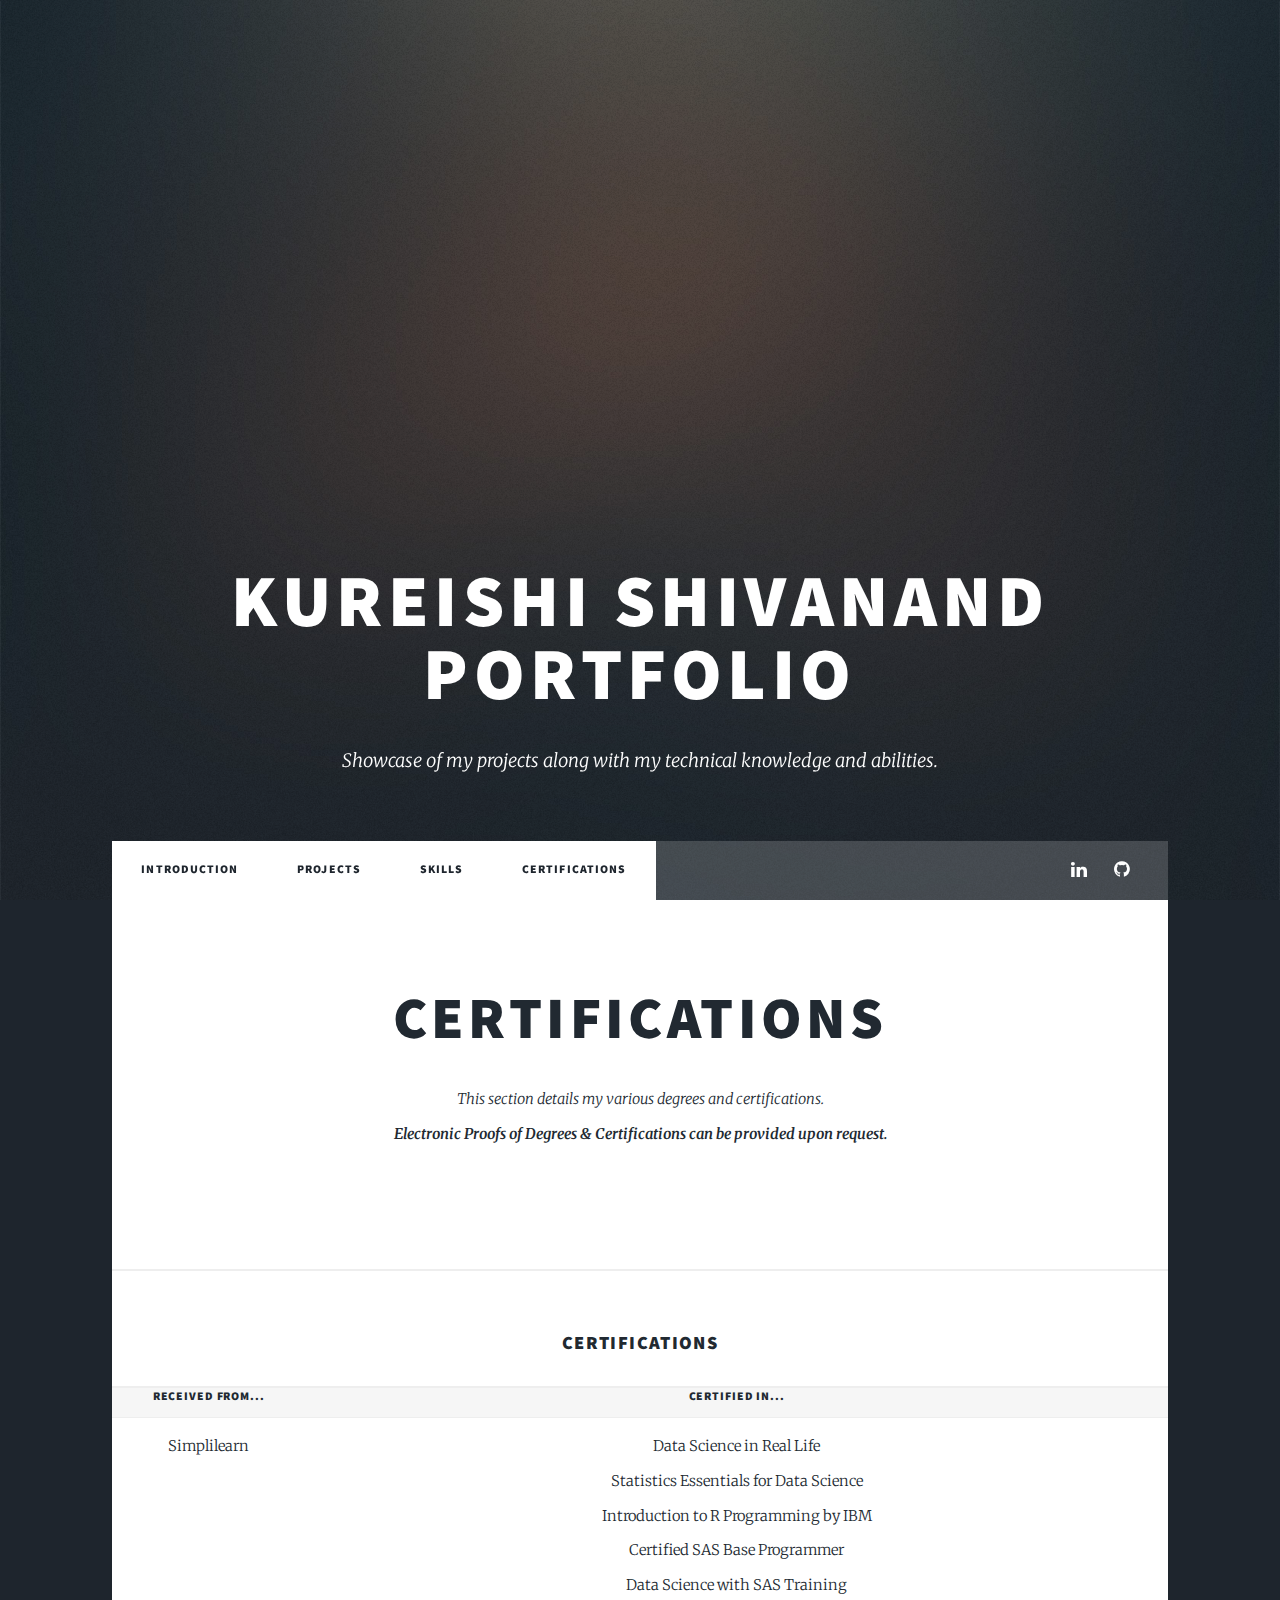
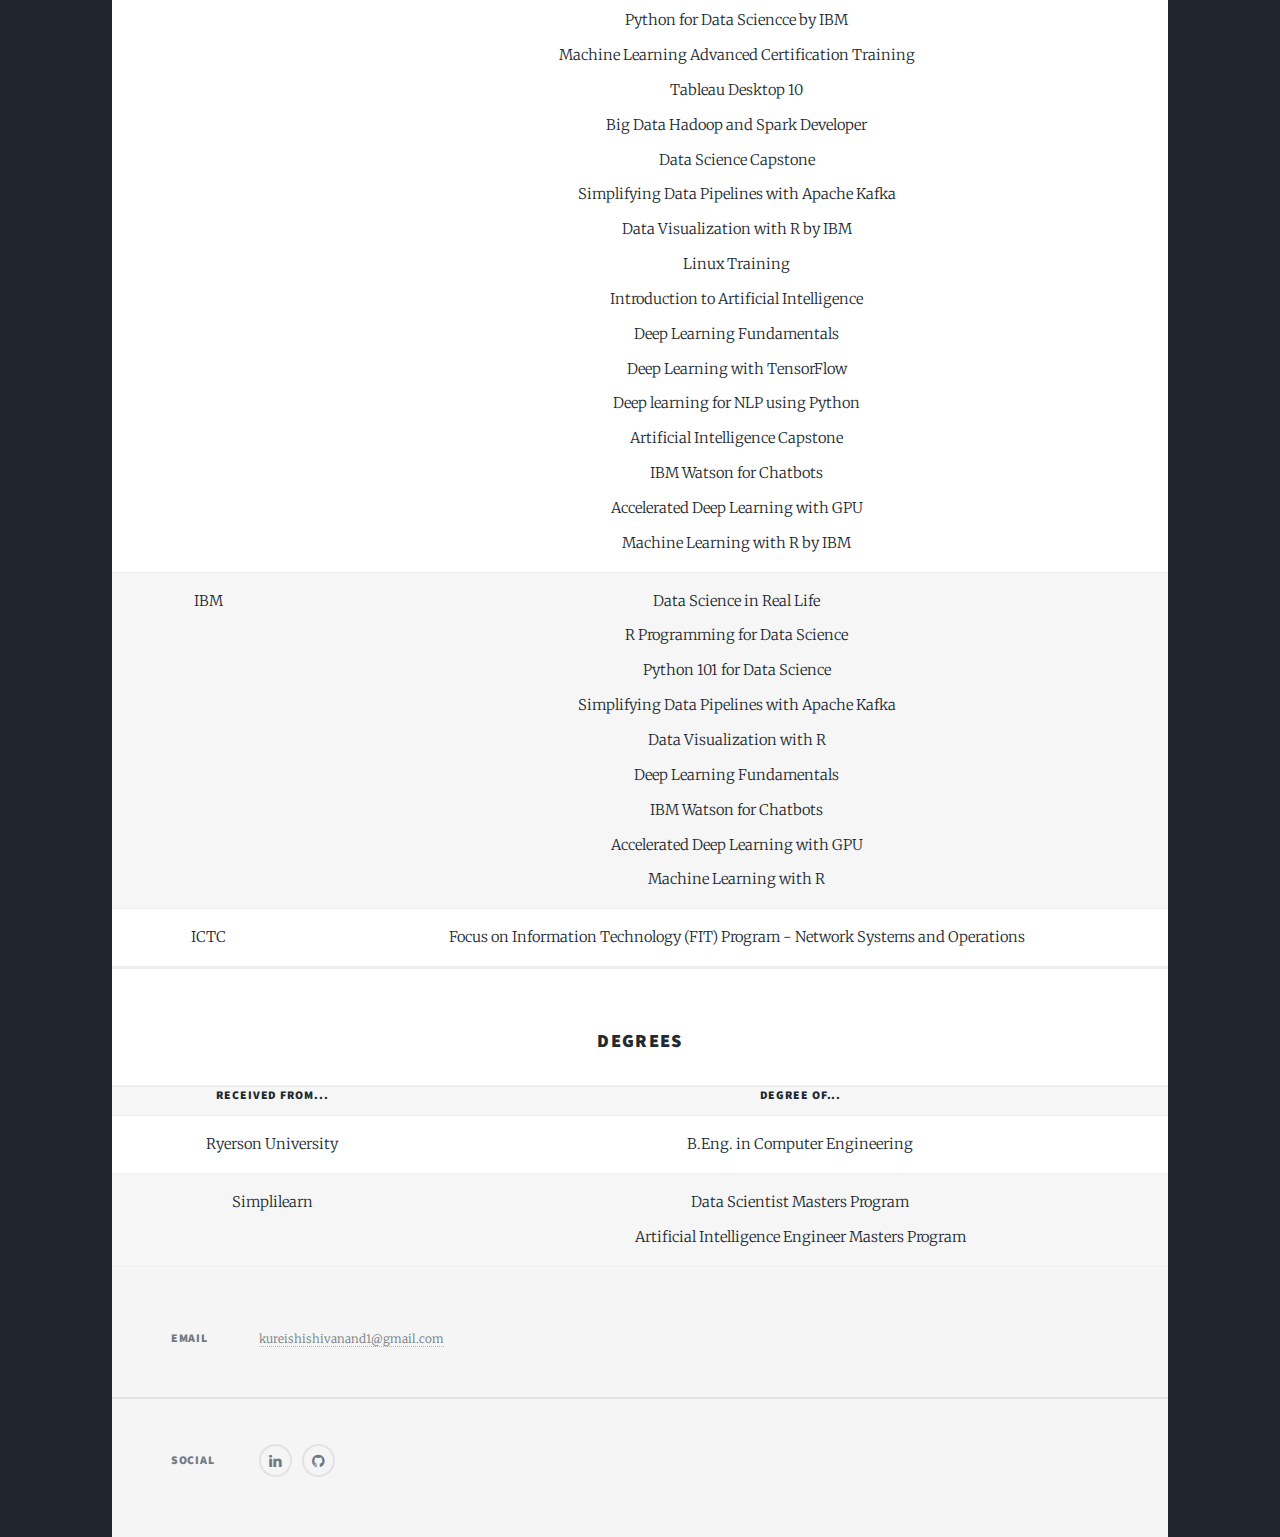
==== certifications.html @ 0b4c5477 "Merge branch 'master' of https://github.com/Kureishi/portfolio into master" ====
<!DOCTYPE html>
<!--
	Massively by HTML5 UP
	html5up.net | @ajlkn
	Free for personal and commercial use under the CCA 3.0 license (html5up.net/license)
-->
<html>

<head>
    <title>Kureishi Shivanand - Certifications</title>
    <meta charset="utf-8" />
    <meta name="viewport" content="width=device-width, initial-scale=1, user-scalable=no" />
    <link rel="shortcut icon" type="image/x-icon" href="favicon.ico" />
    <link rel="stylesheet" href="assets/css/main.css" />
    <noscript>
        <link rel="stylesheet" href="assets/css/noscript.css" /></noscript>
</head>

<body class="is-preload">
    <!-- Wrapper -->
    <div id="wrapper" class="fade-in">
        <!-- Intro -->
        <div id="intro">
            <h1>Kureishi Shivanand <br /> Portfolio</h1>
            <p>Showcase of my projects along with my technical knowledge and abilities.</p>
            <!-- <ul class="actions">
        <li>
          <a href="#header" class="button icon solo fa-arrow-down scrolly">Continue</a>
        </li>
      </ul> -->
        </div>

        <!-- Header -->
        <!-- <header id="header">
      <a href="index.html" class="logo">Massively</a>
    </header> -->

        <!-- Nav -->
        <nav id="nav">
            <ul class="links">
                <li class="active"><a href="index.html">Introduction</a></li>
                <li class="active"><a href="projects.html">Projects</a></li>
                <li class="active"><a href="skills.html">Skills</a></li>
                <li class="active"><a href="certifications.html">Certifications</a></li>
            </ul>
            <!--use icon fa-(social media)-->
            <ul class="icons">
                <li>
                    <a href="http://www.linkedin.com/in/kureishishivanand" target="_blank" class="icon alt fa-linkedin"
                        title="LinkedIn Profile"><span class="label">LinkedIn</span></a>
                </li>
                <li>
                    <a href="https://github.com/Kureishi" target="_blank" class="icon alt fa-github"
                        title="GitHub"><span class="label">GitHub</span></a>
                </li>
            </ul>
        </nav>

        <!-- Main -->
        <div id="main">
            <!-- Featured Post -->
            <article class="post featured">
                <header class="major">
                    <h2>
                        <a href="#">Certifications</a>
                    </h2>
                    <p>
                        This section details my various degrees and certifications.
                        <br />
                        <b>Electronic Proofs of Degrees & Certifications can be provided upon request.</b>
                    </p>
                </header>
            </article>

            <h3 style="text-align: center">Certifications</h3>
            <!-- Posts -->
            <table border="0">
                <tr>
                    <th style="text-align:center">Received from...</th>
                    <th style="text-align:center">Certified in...</th>
                </tr>
                <tr>
                    <td align="center">Simplilearn</td>
                    <td align="center">
                        Data Science in Real Life </br>
                        Statistics Essentials for Data Science </br>
                        Introduction to R Programming by IBM </br>
                        Certified SAS Base Programmer </br>
                        Data Science with SAS Training </br>
                        Python for Data Sciencce by IBM </br>
                        Machine Learning Advanced Certification Training </br>
                        Tableau Desktop 10 </br>
                        Big Data Hadoop and Spark Developer </br>
                        Data Science Capstone </br>
                        Simplifying Data Pipelines with Apache Kafka </br>
                        Data Visualization with R by IBM </br>
                        Linux Training <br />
                        Introduction to Artificial Intelligence <br />
                        Deep Learning Fundamentals <br />
                        Deep Learning with TensorFlow <br />
                        Deep learning for NLP using Python <br />
                        Artificial Intelligence Capstone <br />
                        IBM Watson for Chatbots <br />
                        Accelerated Deep Learning with GPU <br />
                        Machine Learning with R by IBM
                    </td>
                </tr>
                <tr>
                    <td align="center">IBM</td>
                    <td align="center">
                        Data Science in Real Life </br>
                        R Programming for Data Science </br>
                        Python 101 for Data Science </br>
                        Simplifying Data Pipelines with Apache Kafka </br>
                        Data Visualization with R </br>
                        Deep Learning Fundamentals <br />
                        IBM Watson for Chatbots <br />
                        Accelerated Deep Learning with GPU <br />
                        Machine Learning with R
                    </td>
                </tr>
                <tr>
                    <td align="center">ICTC</td>
                    <td align="center">
                        Focus on Information Technology (FIT) Program - Network Systems and Operations
                    </td>
                </tr>
            </table>

            <h3 style="text-align: center">Degrees</h3>
            <!-- Posts -->
            <table border="0">
                <tr>
                    <th style="text-align:center">Received from...</th>
                    <th style="text-align:center">Degree of...</th>
                </tr>
                <tr>
                    <td align="center">Ryerson University</td>
                    <td align="center">
                        B.Eng. in Computer Engineering
                    </td>
                </tr>
                <tr>
                    <td align="center">Simplilearn</td>
                    <td align="center">
                        Data Scientist Masters Program <br />
                        Artificial Intelligence Engineer Masters Program
                    </td>
                </tr>
            </table>

            <!-- Footer - Pagination-->
            <!-- <footer> -->
            <!-- <div class="pagination"> -->
            <!-- Leave commented even when uncomment this section: <a href="#" class="previous">Prev</a>-->
            <!-- <a href="#" class="page active">1</a> -->
            <!-- <a href="#" class="page">2</a> -->
            <!-- <a href="#" class="page">3</a> -->
            <!-- <span class="extra">&hellip;</span> -->
            <!-- <a href="#" class="page">8</a> -->
            <!-- <a href="#" class="page">9</a> -->
            <!-- <a href="#" class="page">10</a> -->
            <!-- <a href="#" class="next">Next</a> -->
            <!-- </div> -->
            <!-- </footer> -->
        </div>

        <!-- Footer -->
        <footer id="footer">
            <!-- <section>
        <form method="post" action="#">
          <div class="fields">
            <div class="field">
              <label for="name">Name</label>
              <input type="text" name="name" id="name" />
            </div>
            <div class="field">
              <label for="email">Email</label>
              <input type="text" name="email" id="email" />
            </div>
            <div class="field">
              <label for="message">Message</label>
              <textarea name="message" id="message" rows="3"></textarea>
            </div>
          </div>
          <ul class="actions">
            <li><input type="submit" value="Send Message" /></li>
          </ul>
        </form>
      </section> -->
            <section class="split contact">
                <section>
                    <h3>Email</h3>
                    <p><a href="#">kureishishivanand1@gmail.com</a></p>
                </section>
                <section>
                    <h3>Social</h3>
                    <ul class="icons alt">
                        <li>
                            <a href="http://www.linkedin.com/in/kureishishivanand" target="_blank"
                                class="icon alt fa-linkedin" title="LinkedIn Profile"><span
                                    class="label">LinkedIn</span></a>
                        </li>
                        <li>
                            <a href="https://github.com/Kureishi" target="_blank" class="icon alt fa-github"
                                title="GitHub"><span class="label">GitHub</span></a>
                        </li>
                    </ul>
                </section>
            </section>
        </footer>

        <!-- Copyright -->
        <!-- <div id="copyright">
            <ul>
                <li>&copy; Untitled</li>
                <li>Design: <a href="https://html5up.net">HTML5 UP</a></li>
            </ul>
        </div> -->
    </div>

    <!-- Scripts -->
    <script src="assets/js/jquery.min.js"></script>
    <script src="assets/js/jquery.scrollex.min.js"></script>
    <script src="assets/js/jquery.scrolly.min.js"></script>
    <script src="assets/js/browser.min.js"></script>
    <script src="assets/js/breakpoints.min.js"></script>
    <script src="assets/js/util.js"></script>
    <script src="assets/js/main.js"></script>
</body>

</html>
---- assets/css/main.css ----
@import url(font-awesome.min.css);
@import url("https://fonts.googleapis.com/css?family=Merriweather:300,700,300italic,700italic|Source+Sans+Pro:900");

/*
	Massively by HTML5 UP
	html5up.net | @ajlkn
	Free for personal and commercial use under the CCA 3.0 license (html5up.net/license)
*/

html, body, div, span, applet, object,
iframe, h1, h2, h3, h4, h5, h6, p, blockquote,
pre, a, abbr, acronym, address, big, cite,
code, del, dfn, em, img, ins, kbd, q, s, samp,
small, strike, strong, sub, sup, tt, var, b,
u, i, center, dl, dt, dd, ol, ul, li, fieldset,
form, label, legend, table, caption, tbody,
tfoot, thead, tr, th, td, article, aside,
canvas, details, embed, figure, figcaption,
footer, header, hgroup, menu, nav, output, ruby,
section, summary, time, mark, audio, video {
	margin: 0;
	padding: 0;
	border: 0;
	font-size: 100%;
	font: inherit;
	vertical-align: baseline;}

article, aside, details, figcaption, figure,
footer, header, hgroup, menu, nav, section {
	display: block;}

body {
	line-height: 1;
}

ol, ul {
	list-style: none;
}

blockquote, q {
	quotes: none;
}

	blockquote:before, blockquote:after, q:before, q:after {
		content: '';
		content: none;
	}

table {
	border-collapse: collapse;
	border-spacing: 0;
}

body {
	-webkit-text-size-adjust: none;
}

mark {
	background-color: transparent;
	color: inherit;
}

input::-moz-focus-inner {
	border: 0;
	padding: 0;
}

input, select, textarea {
	-moz-appearance: none;
	-webkit-appearance: none;
	-ms-appearance: none;
	appearance: none;
}

/* Basic */

	@-ms-viewport {
		width: device-width;
	}

	body {
		-ms-overflow-style: scrollbar;
	}

	@media screen and (max-width: 480px) {

		html, body {
			min-width: 320px;
		}

	}

	html {
		box-sizing: border-box;
	}

	*, *:before, *:after {
		box-sizing: inherit;
	}

	body {
		background-color: #1e252d;
	}

		body.is-preload *, body.is-preload *:before, body.is-preload *:after {
			-moz-animation: none !important;
			-webkit-animation: none !important;
			-ms-animation: none !important;
			animation: none !important;
			-moz-transition: none !important;
			-webkit-transition: none !important;
			-ms-transition: none !important;
			transition: none !important;
		}

/* Type */

	html {
		font-size: 16pt;
	}

		@media screen and (max-width: 1680px) {

			html {
				font-size: 12pt;
			}

		}

		@media screen and (max-width: 1280px) {

			html {
				font-size: 11pt;
			}

		}

		@media screen and (max-width: 360px) {

			html {
				font-size: 10pt;
			}

		}

	body {
		color: #212931;
	}

	body, input, select, textarea {
		font-family: "Merriweather", Georgia, serif;
		font-weight: 300;
		font-size: 1rem;
		line-height: 2.375;
	}

	a {
		-moz-transition: color 0.2s ease-in-out, background-color 0.2s ease-in-out, border-color 0.2s ease-in-out, box-shadow 0.2s ease-in-out;
		-webkit-transition: color 0.2s ease-in-out, background-color 0.2s ease-in-out, border-color 0.2s ease-in-out, box-shadow 0.2s ease-in-out;
		-ms-transition: color 0.2s ease-in-out, background-color 0.2s ease-in-out, border-color 0.2s ease-in-out, box-shadow 0.2s ease-in-out;
		transition: color 0.2s ease-in-out, background-color 0.2s ease-in-out, border-color 0.2s ease-in-out, box-shadow 0.2s ease-in-out;
		border-bottom: dotted 1px;
		text-decoration: none;
	}

		a:hover {
			border-bottom-color: transparent;
		}

	strong, b {
		font-weight: 600;
	}

	em, i {
		font-style: italic;
	}

	p {
		text-align: justify;
		margin: 0 0 2rem 0;
	}

	h1, h2, h3, h4, h5, h6 {
		font-family: "Source Sans Pro", Helvetica, sans-serif;
		font-weight: 900;
		line-height: 1.5;
		letter-spacing: 0.075em;
		text-transform: uppercase;
		margin: 0 0 1rem 0;
	}

		h1 a, h2 a, h3 a, h4 a, h5 a, h6 a {
			border-bottom: 0;
			color: inherit;
			text-decoration: none;
		}

	h1 {
		font-size: 4rem;
		line-height: 1.1;
		margin: 0 0 2rem 0;
	}

	h2 {
		font-size: 1.75rem;
		line-height: 1.3;
		margin: 0 0 1.5rem 0;
	}

	h3 {
		font-size: 1.25rem;
		margin: 0 0 1.5rem 0;
	}

	h4 {
		font-size: 1rem;
	}

	h5 {
		font-size: 0.9rem;
	}

	h6 {
		font-size: 0.8rem;
	}

	sub {
		font-size: 0.8rem;
		position: relative;
		top: 0.5rem;
	}

	sup {
		font-size: 0.8rem;
		position: relative;
		top: -0.5rem;
	}

	blockquote {
		border-left: solid 4px;
		font-style: italic;
		margin: 0 0 2rem 0;
		padding: 0.5rem 0 0.5rem 2rem;
	}

	code {
		border: solid 2px;
		font-family: "Courier New", monospace;
		font-size: 0.9rem;
		margin: 0 0.25rem;
		padding: 0.25rem 0.65rem;
	}

	pre {
		-webkit-overflow-scrolling: touch;
		font-family: "Courier New", monospace;
		font-size: 0.9rem;
		margin: 0 0 2rem 0;
	}

		pre code {
			display: block;
			line-height: 1.75;
			padding: 1rem 1.5rem;
			overflow-x: auto;
		}

	hr {
		border: 0;
		border-bottom: solid 2px;
		margin: 3rem 0;
	}

		hr.major {
			margin: 5rem 0;
		}

	.align-left {
		text-align: left;
	}

	.align-center {
		text-align: center;
	}

	.align-right {
		text-align: right;
	}

	input, select, textarea {
		color: #212931;
	}

	a {
		color: #212931;
		border-bottom-color: rgba(33, 41, 49, 0.5);
	}

		a:hover {
			border-bottom-color: transparent;
			color: #18bfef !important;
		}

	strong, b {
		color: #212931;
	}

	h1, h2, h3, h4, h5, h6 {
		color: #212931;
	}

	blockquote {
		border-left-color: #eeeeee;
	}

	code {
		background: rgba(220, 220, 220, 0.25);
		border-color: #eeeeee;
	}

	hr {
		border-bottom-color: #eeeeee;
	}

/* Row */

	.row {
		display: flex;
		flex-wrap: wrap;
		box-sizing: border-box;
		align-items: stretch;
	}

		.row > * {
			box-sizing: border-box;
		}

		.row.gtr-uniform > * > :last-child {
			margin-bottom: 0;
		}

		.row.aln-left {
			justify-content: flex-start;
		}

		.row.aln-center {
			justify-content: center;
		}

		.row.aln-right {
			justify-content: flex-end;
		}

		.row.aln-top {
			align-items: flex-start;
		}

		.row.aln-middle {
			align-items: center;
		}

		.row.aln-bottom {
			align-items: flex-end;
		}

		.row > .imp {
			order: -1;
		}

		.row > .col-1 {
			width: 8.3333333333%;
		}

		.row > .off-1 {
			margin-left: 8.3333333333%;
		}

		.row > .col-2 {
			width: 16.6666666667%;
		}

		.row > .off-2 {
			margin-left: 16.6666666667%;
		}

		.row > .col-3 {
			width: 25%;
		}

		.row > .off-3 {
			margin-left: 25%;
		}

		.row > .col-4 {
			width: 33.3333333333%;
		}

		.row > .off-4 {
			margin-left: 33.3333333333%;
		}

		.row > .col-5 {
			width: 41.6666666667%;
		}

		.row > .off-5 {
			margin-left: 41.6666666667%;
		}

		.row > .col-6 {
			width: 50%;
		}

		.row > .off-6 {
			margin-left: 50%;
		}

		.row > .col-7 {
			width: 58.3333333333%;
		}

		.row > .off-7 {
			margin-left: 58.3333333333%;
		}

		.row > .col-8 {
			width: 66.6666666667%;
		}

		.row > .off-8 {
			margin-left: 66.6666666667%;
		}

		.row > .col-9 {
			width: 75%;
		}

		.row > .off-9 {
			margin-left: 75%;
		}

		.row > .col-10 {
			width: 83.3333333333%;
		}

		.row > .off-10 {
			margin-left: 83.3333333333%;
		}

		.row > .col-11 {
			width: 91.6666666667%;
		}

		.row > .off-11 {
			margin-left: 91.6666666667%;
		}

		.row > .col-12 {
			width: 100%;
		}

		.row > .off-12 {
			margin-left: 100%;
		}

		.row.gtr-0 {
			margin-top: 0;
			margin-left: 0rem;
		}

			.row.gtr-0 > * {
				padding: 0 0 0 0rem;
			}

			.row.gtr-0.gtr-uniform {
				margin-top: 0rem;
			}

				.row.gtr-0.gtr-uniform > * {
					padding-top: 0rem;
				}

		.row.gtr-25 {
			margin-top: 0;
			margin-left: -0.375rem;
		}

			.row.gtr-25 > * {
				padding: 0 0 0 0.375rem;
			}

			.row.gtr-25.gtr-uniform {
				margin-top: -0.375rem;
			}

				.row.gtr-25.gtr-uniform > * {
					padding-top: 0.375rem;
				}

		.row.gtr-50 {
			margin-top: 0;
			margin-left: -0.75rem;
		}

			.row.gtr-50 > * {
				padding: 0 0 0 0.75rem;
			}

			.row.gtr-50.gtr-uniform {
				margin-top: -0.75rem;
			}

				.row.gtr-50.gtr-uniform > * {
					padding-top: 0.75rem;
				}

		.row {
			margin-top: 0;
			margin-left: -1.5rem;
		}

			.row > * {
				padding: 0 0 0 1.5rem;
			}

			.row.gtr-uniform {
				margin-top: -1.5rem;
			}

				.row.gtr-uniform > * {
					padding-top: 1.5rem;
				}

		.row.gtr-150 {
			margin-top: 0;
			margin-left: -2.25rem;
		}

			.row.gtr-150 > * {
				padding: 0 0 0 2.25rem;
			}

			.row.gtr-150.gtr-uniform {
				margin-top: -2.25rem;
			}

				.row.gtr-150.gtr-uniform > * {
					padding-top: 2.25rem;
				}

		.row.gtr-200 {
			margin-top: 0;
			margin-left: -3rem;
		}

			.row.gtr-200 > * {
				padding: 0 0 0 3rem;
			}

			.row.gtr-200.gtr-uniform {
				margin-top: -3rem;
			}

				.row.gtr-200.gtr-uniform > * {
					padding-top: 3rem;
				}

		@media screen and (max-width: 1680px) {

			.row {
				display: flex;
				flex-wrap: wrap;
				box-sizing: border-box;
				align-items: stretch;
			}

				.row > * {
					box-sizing: border-box;
				}

				.row.gtr-uniform > * > :last-child {
					margin-bottom: 0;
				}

				.row.aln-left {
					justify-content: flex-start;
				}

				.row.aln-center {
					justify-content: center;
				}

				.row.aln-right {
					justify-content: flex-end;
				}

				.row.aln-top {
					align-items: flex-start;
				}

				.row.aln-middle {
					align-items: center;
				}

				.row.aln-bottom {
					align-items: flex-end;
				}

				.row > .imp-xlarge {
					order: -1;
				}

				.row > .col-1-xlarge {
					width: 8.3333333333%;
				}

				.row > .off-1-xlarge {
					margin-left: 8.3333333333%;
				}

				.row > .col-2-xlarge {
					width: 16.6666666667%;
				}

				.row > .off-2-xlarge {
					margin-left: 16.6666666667%;
				}

				.row > .col-3-xlarge {
					width: 25%;
				}

				.row > .off-3-xlarge {
					margin-left: 25%;
				}

				.row > .col-4-xlarge {
					width: 33.3333333333%;
				}

				.row > .off-4-xlarge {
					margin-left: 33.3333333333%;
				}

				.row > .col-5-xlarge {
					width: 41.6666666667%;
				}

				.row > .off-5-xlarge {
					margin-left: 41.6666666667%;
				}

				.row > .col-6-xlarge {
					width: 50%;
				}

				.row > .off-6-xlarge {
					margin-left: 50%;
				}

				.row > .col-7-xlarge {
					width: 58.3333333333%;
				}

				.row > .off-7-xlarge {
					margin-left: 58.3333333333%;
				}

				.row > .col-8-xlarge {
					width: 66.6666666667%;
				}

				.row > .off-8-xlarge {
					margin-left: 66.6666666667%;
				}

				.row > .col-9-xlarge {
					width: 75%;
				}

				.row > .off-9-xlarge {
					margin-left: 75%;
				}

				.row > .col-10-xlarge {
					width: 83.3333333333%;
				}

				.row > .off-10-xlarge {
					margin-left: 83.3333333333%;
				}

				.row > .col-11-xlarge {
					width: 91.6666666667%;
				}

				.row > .off-11-xlarge {
					margin-left: 91.6666666667%;
				}

				.row > .col-12-xlarge {
					width: 100%;
				}

				.row > .off-12-xlarge {
					margin-left: 100%;
				}

				.row.gtr-0 {
					margin-top: 0;
					margin-left: 0rem;
				}

					.row.gtr-0 > * {
						padding: 0 0 0 0rem;
					}

					.row.gtr-0.gtr-uniform {
						margin-top: 0rem;
					}

						.row.gtr-0.gtr-uniform > * {
							padding-top: 0rem;
						}

				.row.gtr-25 {
					margin-top: 0;
					margin-left: -0.375rem;
				}

					.row.gtr-25 > * {
						padding: 0 0 0 0.375rem;
					}

					.row.gtr-25.gtr-uniform {
						margin-top: -0.375rem;
					}

						.row.gtr-25.gtr-uniform > * {
							padding-top: 0.375rem;
						}

				.row.gtr-50 {
					margin-top: 0;
					margin-left: -0.75rem;
				}

					.row.gtr-50 > * {
						padding: 0 0 0 0.75rem;
					}

					.row.gtr-50.gtr-uniform {
						margin-top: -0.75rem;
					}

						.row.gtr-50.gtr-uniform > * {
							padding-top: 0.75rem;
						}

				.row {
					margin-top: 0;
					margin-left: -1.5rem;
				}

					.row > * {
						padding: 0 0 0 1.5rem;
					}

					.row.gtr-uniform {
						margin-top: -1.5rem;
					}

						.row.gtr-uniform > * {
							padding-top: 1.5rem;
						}

				.row.gtr-150 {
					margin-top: 0;
					margin-left: -2.25rem;
				}

					.row.gtr-150 > * {
						padding: 0 0 0 2.25rem;
					}

					.row.gtr-150.gtr-uniform {
						margin-top: -2.25rem;
					}

						.row.gtr-150.gtr-uniform > * {
							padding-top: 2.25rem;
						}

				.row.gtr-200 {
					margin-top: 0;
					margin-left: -3rem;
				}

					.row.gtr-200 > * {
						padding: 0 0 0 3rem;
					}

					.row.gtr-200.gtr-uniform {
						margin-top: -3rem;
					}

						.row.gtr-200.gtr-uniform > * {
							padding-top: 3rem;
						}

		}

		@media screen and (max-width: 1280px) {

			.row {
				display: flex;
				flex-wrap: wrap;
				box-sizing: border-box;
				align-items: stretch;
			}

				.row > * {
					box-sizing: border-box;
				}

				.row.gtr-uniform > * > :last-child {
					margin-bottom: 0;
				}

				.row.aln-left {
					justify-content: flex-start;
				}

				.row.aln-center {
					justify-content: center;
				}

				.row.aln-right {
					justify-content: flex-end;
				}

				.row.aln-top {
					align-items: flex-start;
				}

				.row.aln-middle {
					align-items: center;
				}

				.row.aln-bottom {
					align-items: flex-end;
				}

				.row > .imp-large {
					order: -1;
				}

				.row > .col-1-large {
					width: 8.3333333333%;
				}

				.row > .off-1-large {
					margin-left: 8.3333333333%;
				}

				.row > .col-2-large {
					width: 16.6666666667%;
				}

				.row > .off-2-large {
					margin-left: 16.6666666667%;
				}

				.row > .col-3-large {
					width: 25%;
				}

				.row > .off-3-large {
					margin-left: 25%;
				}

				.row > .col-4-large {
					width: 33.3333333333%;
				}

				.row > .off-4-large {
					margin-left: 33.3333333333%;
				}

				.row > .col-5-large {
					width: 41.6666666667%;
				}

				.row > .off-5-large {
					margin-left: 41.6666666667%;
				}

				.row > .col-6-large {
					width: 50%;
				}

				.row > .off-6-large {
					margin-left: 50%;
				}

				.row > .col-7-large {
					width: 58.3333333333%;
				}

				.row > .off-7-large {
					margin-left: 58.3333333333%;
				}

				.row > .col-8-large {
					width: 66.6666666667%;
				}

				.row > .off-8-large {
					margin-left: 66.6666666667%;
				}

				.row > .col-9-large {
					width: 75%;
				}

				.row > .off-9-large {
					margin-left: 75%;
				}

				.row > .col-10-large {
					width: 83.3333333333%;
				}

				.row > .off-10-large {
					margin-left: 83.3333333333%;
				}

				.row > .col-11-large {
					width: 91.6666666667%;
				}

				.row > .off-11-large {
					margin-left: 91.6666666667%;
				}

				.row > .col-12-large {
					width: 100%;
				}

				.row > .off-12-large {
					margin-left: 100%;
				}

				.row.gtr-0 {
					margin-top: 0;
					margin-left: 0rem;
				}

					.row.gtr-0 > * {
						padding: 0 0 0 0rem;
					}

					.row.gtr-0.gtr-uniform {
						margin-top: 0rem;
					}

						.row.gtr-0.gtr-uniform > * {
							padding-top: 0rem;
						}

				.row.gtr-25 {
					margin-top: 0;
					margin-left: -0.375rem;
				}

					.row.gtr-25 > * {
						padding: 0 0 0 0.375rem;
					}

					.row.gtr-25.gtr-uniform {
						margin-top: -0.375rem;
					}

						.row.gtr-25.gtr-uniform > * {
							padding-top: 0.375rem;
						}

				.row.gtr-50 {
					margin-top: 0;
					margin-left: -0.75rem;
				}

					.row.gtr-50 > * {
						padding: 0 0 0 0.75rem;
					}

					.row.gtr-50.gtr-uniform {
						margin-top: -0.75rem;
					}

						.row.gtr-50.gtr-uniform > * {
							padding-top: 0.75rem;
						}

				.row {
					margin-top: 0;
					margin-left: -1.5rem;
				}

					.row > * {
						padding: 0 0 0 1.5rem;
					}

					.row.gtr-uniform {
						margin-top: -1.5rem;
					}

						.row.gtr-uniform > * {
							padding-top: 1.5rem;
						}

				.row.gtr-150 {
					margin-top: 0;
					margin-left: -2.25rem;
				}

					.row.gtr-150 > * {
						padding: 0 0 0 2.25rem;
					}

					.row.gtr-150.gtr-uniform {
						margin-top: -2.25rem;
					}

						.row.gtr-150.gtr-uniform > * {
							padding-top: 2.25rem;
						}

				.row.gtr-200 {
					margin-top: 0;
					margin-left: -3rem;
				}

					.row.gtr-200 > * {
						padding: 0 0 0 3rem;
					}

					.row.gtr-200.gtr-uniform {
						margin-top: -3rem;
					}

						.row.gtr-200.gtr-uniform > * {
							padding-top: 3rem;
						}

		}

		@media screen and (max-width: 980px) {

			.row {
				display: flex;
				flex-wrap: wrap;
				box-sizing: border-box;
				align-items: stretch;
			}

				.row > * {
					box-sizing: border-box;
				}

				.row.gtr-uniform > * > :last-child {
					margin-bottom: 0;
				}

				.row.aln-left {
					justify-content: flex-start;
				}

				.row.aln-center {
					justify-content: center;
				}

				.row.aln-right {
					justify-content: flex-end;
				}

				.row.aln-top {
					align-items: flex-start;
				}

				.row.aln-middle {
					align-items: center;
				}

				.row.aln-bottom {
					align-items: flex-end;
				}

				.row > .imp-medium {
					order: -1;
				}

				.row > .col-1-medium {
					width: 8.3333333333%;
				}

				.row > .off-1-medium {
					margin-left: 8.3333333333%;
				}

				.row > .col-2-medium {
					width: 16.6666666667%;
				}

				.row > .off-2-medium {
					margin-left: 16.6666666667%;
				}

				.row > .col-3-medium {
					width: 25%;
				}

				.row > .off-3-medium {
					margin-left: 25%;
				}

				.row > .col-4-medium {
					width: 33.3333333333%;
				}

				.row > .off-4-medium {
					margin-left: 33.3333333333%;
				}

				.row > .col-5-medium {
					width: 41.6666666667%;
				}

				.row > .off-5-medium {
					margin-left: 41.6666666667%;
				}

				.row > .col-6-medium {
					width: 50%;
				}

				.row > .off-6-medium {
					margin-left: 50%;
				}

				.row > .col-7-medium {
					width: 58.3333333333%;
				}

				.row > .off-7-medium {
					margin-left: 58.3333333333%;
				}

				.row > .col-8-medium {
					width: 66.6666666667%;
				}

				.row > .off-8-medium {
					margin-left: 66.6666666667%;
				}

				.row > .col-9-medium {
					width: 75%;
				}

				.row > .off-9-medium {
					margin-left: 75%;
				}

				.row > .col-10-medium {
					width: 83.3333333333%;
				}

				.row > .off-10-medium {
					margin-left: 83.3333333333%;
				}

				.row > .col-11-medium {
					width: 91.6666666667%;
				}

				.row > .off-11-medium {
					margin-left: 91.6666666667%;
				}

				.row > .col-12-medium {
					width: 100%;
				}

				.row > .off-12-medium {
					margin-left: 100%;
				}

				.row.gtr-0 {
					margin-top: 0;
					margin-left: 0rem;
				}

					.row.gtr-0 > * {
						padding: 0 0 0 0rem;
					}

					.row.gtr-0.gtr-uniform {
						margin-top: 0rem;
					}

						.row.gtr-0.gtr-uniform > * {
							padding-top: 0rem;
						}

				.row.gtr-25 {
					margin-top: 0;
					margin-left: -0.375rem;
				}

					.row.gtr-25 > * {
						padding: 0 0 0 0.375rem;
					}

					.row.gtr-25.gtr-uniform {
						margin-top: -0.375rem;
					}

						.row.gtr-25.gtr-uniform > * {
							padding-top: 0.375rem;
						}

				.row.gtr-50 {
					margin-top: 0;
					margin-left: -0.75rem;
				}

					.row.gtr-50 > * {
						padding: 0 0 0 0.75rem;
					}

					.row.gtr-50.gtr-uniform {
						margin-top: -0.75rem;
					}

						.row.gtr-50.gtr-uniform > * {
							padding-top: 0.75rem;
						}

				.row {
					margin-top: 0;
					margin-left: -1.5rem;
				}

					.row > * {
						padding: 0 0 0 1.5rem;
					}

					.row.gtr-uniform {
						margin-top: -1.5rem;
					}

						.row.gtr-uniform > * {
							padding-top: 1.5rem;
						}

				.row.gtr-150 {
					margin-top: 0;
					margin-left: -2.25rem;
				}

					.row.gtr-150 > * {
						padding: 0 0 0 2.25rem;
					}

					.row.gtr-150.gtr-uniform {
						margin-top: -2.25rem;
					}

						.row.gtr-150.gtr-uniform > * {
							padding-top: 2.25rem;
						}

				.row.gtr-200 {
					margin-top: 0;
					margin-left: -3rem;
				}

					.row.gtr-200 > * {
						padding: 0 0 0 3rem;
					}

					.row.gtr-200.gtr-uniform {
						margin-top: -3rem;
					}

						.row.gtr-200.gtr-uniform > * {
							padding-top: 3rem;
						}

		}

		@media screen and (max-width: 736px) {

			.row {
				display: flex;
				flex-wrap: wrap;
				box-sizing: border-box;
				align-items: stretch;
			}

				.row > * {
					box-sizing: border-box;
				}

				.row.gtr-uniform > * > :last-child {
					margin-bottom: 0;
				}

				.row.aln-left {
					justify-content: flex-start;
				}

				.row.aln-center {
					justify-content: center;
				}

				.row.aln-right {
					justify-content: flex-end;
				}

				.row.aln-top {
					align-items: flex-start;
				}

				.row.aln-middle {
					align-items: center;
				}

				.row.aln-bottom {
					align-items: flex-end;
				}

				.row > .imp-small {
					order: -1;
				}

				.row > .col-1-small {
					width: 8.3333333333%;
				}

				.row > .off-1-small {
					margin-left: 8.3333333333%;
				}

				.row > .col-2-small {
					width: 16.6666666667%;
				}

				.row > .off-2-small {
					margin-left: 16.6666666667%;
				}

				.row > .col-3-small {
					width: 25%;
				}

				.row > .off-3-small {
					margin-left: 25%;
				}

				.row > .col-4-small {
					width: 33.3333333333%;
				}

				.row > .off-4-small {
					margin-left: 33.3333333333%;
				}

				.row > .col-5-small {
					width: 41.6666666667%;
				}

				.row > .off-5-small {
					margin-left: 41.6666666667%;
				}

				.row > .col-6-small {
					width: 50%;
				}

				.row > .off-6-small {
					margin-left: 50%;
				}

				.row > .col-7-small {
					width: 58.3333333333%;
				}

				.row > .off-7-small {
					margin-left: 58.3333333333%;
				}

				.row > .col-8-small {
					width: 66.6666666667%;
				}

				.row > .off-8-small {
					margin-left: 66.6666666667%;
				}

				.row > .col-9-small {
					width: 75%;
				}

				.row > .off-9-small {
					margin-left: 75%;
				}

				.row > .col-10-small {
					width: 83.3333333333%;
				}

				.row > .off-10-small {
					margin-left: 83.3333333333%;
				}

				.row > .col-11-small {
					width: 91.6666666667%;
				}

				.row > .off-11-small {
					margin-left: 91.6666666667%;
				}

				.row > .col-12-small {
					width: 100%;
				}

				.row > .off-12-small {
					margin-left: 100%;
				}

				.row.gtr-0 {
					margin-top: 0;
					margin-left: 0rem;
				}

					.row.gtr-0 > * {
						padding: 0 0 0 0rem;
					}

					.row.gtr-0.gtr-uniform {
						margin-top: 0rem;
					}

						.row.gtr-0.gtr-uniform > * {
							padding-top: 0rem;
						}

				.row.gtr-25 {
					margin-top: 0;
					margin-left: -0.375rem;
				}

					.row.gtr-25 > * {
						padding: 0 0 0 0.375rem;
					}

					.row.gtr-25.gtr-uniform {
						margin-top: -0.375rem;
					}

						.row.gtr-25.gtr-uniform > * {
							padding-top: 0.375rem;
						}

				.row.gtr-50 {
					margin-top: 0;
					margin-left: -0.75rem;
				}

					.row.gtr-50 > * {
						padding: 0 0 0 0.75rem;
					}

					.row.gtr-50.gtr-uniform {
						margin-top: -0.75rem;
					}

						.row.gtr-50.gtr-uniform > * {
							padding-top: 0.75rem;
						}

				.row {
					margin-top: 0;
					margin-left: -1.5rem;
				}

					.row > * {
						padding: 0 0 0 1.5rem;
					}

					.row.gtr-uniform {
						margin-top: -1.5rem;
					}

						.row.gtr-uniform > * {
							padding-top: 1.5rem;
						}

				.row.gtr-150 {
					margin-top: 0;
					margin-left: -2.25rem;
				}

					.row.gtr-150 > * {
						padding: 0 0 0 2.25rem;
					}

					.row.gtr-150.gtr-uniform {
						margin-top: -2.25rem;
					}

						.row.gtr-150.gtr-uniform > * {
							padding-top: 2.25rem;
						}

				.row.gtr-200 {
					margin-top: 0;
					margin-left: -3rem;
				}

					.row.gtr-200 > * {
						padding: 0 0 0 3rem;
					}

					.row.gtr-200.gtr-uniform {
						margin-top: -3rem;
					}

						.row.gtr-200.gtr-uniform > * {
							padding-top: 3rem;
						}

		}

		@media screen and (max-width: 480px) {

			.row {
				display: flex;
				flex-wrap: wrap;
				box-sizing: border-box;
				align-items: stretch;
			}

				.row > * {
					box-sizing: border-box;
				}

				.row.gtr-uniform > * > :last-child {
					margin-bottom: 0;
				}

				.row.aln-left {
					justify-content: flex-start;
				}

				.row.aln-center {
					justify-content: center;
				}

				.row.aln-right {
					justify-content: flex-end;
				}

				.row.aln-top {
					align-items: flex-start;
				}

				.row.aln-middle {
					align-items: center;
				}

				.row.aln-bottom {
					align-items: flex-end;
				}

				.row > .imp-xsmall {
					order: -1;
				}

				.row > .col-1-xsmall {
					width: 8.3333333333%;
				}

				.row > .off-1-xsmall {
					margin-left: 8.3333333333%;
				}

				.row > .col-2-xsmall {
					width: 16.6666666667%;
				}

				.row > .off-2-xsmall {
					margin-left: 16.6666666667%;
				}

				.row > .col-3-xsmall {
					width: 25%;
				}

				.row > .off-3-xsmall {
					margin-left: 25%;
				}

				.row > .col-4-xsmall {
					width: 33.3333333333%;
				}

				.row > .off-4-xsmall {
					margin-left: 33.3333333333%;
				}

				.row > .col-5-xsmall {
					width: 41.6666666667%;
				}

				.row > .off-5-xsmall {
					margin-left: 41.6666666667%;
				}

				.row > .col-6-xsmall {
					width: 50%;
				}

				.row > .off-6-xsmall {
					margin-left: 50%;
				}

				.row > .col-7-xsmall {
					width: 58.3333333333%;
				}

				.row > .off-7-xsmall {
					margin-left: 58.3333333333%;
				}

				.row > .col-8-xsmall {
					width: 66.6666666667%;
				}

				.row > .off-8-xsmall {
					margin-left: 66.6666666667%;
				}

				.row > .col-9-xsmall {
					width: 75%;
				}

				.row > .off-9-xsmall {
					margin-left: 75%;
				}

				.row > .col-10-xsmall {
					width: 83.3333333333%;
				}

				.row > .off-10-xsmall {
					margin-left: 83.3333333333%;
				}

				.row > .col-11-xsmall {
					width: 91.6666666667%;
				}

				.row > .off-11-xsmall {
					margin-left: 91.6666666667%;
				}

				.row > .col-12-xsmall {
					width: 100%;
				}

				.row > .off-12-xsmall {
					margin-left: 100%;
				}

				.row.gtr-0 {
					margin-top: 0;
					margin-left: 0rem;
				}

					.row.gtr-0 > * {
						padding: 0 0 0 0rem;
					}

					.row.gtr-0.gtr-uniform {
						margin-top: 0rem;
					}

						.row.gtr-0.gtr-uniform > * {
							padding-top: 0rem;
						}

				.row.gtr-25 {
					margin-top: 0;
					margin-left: -0.375rem;
				}

					.row.gtr-25 > * {
						padding: 0 0 0 0.375rem;
					}

					.row.gtr-25.gtr-uniform {
						margin-top: -0.375rem;
					}

						.row.gtr-25.gtr-uniform > * {
							padding-top: 0.375rem;
						}

				.row.gtr-50 {
					margin-top: 0;
					margin-left: -0.75rem;
				}

					.row.gtr-50 > * {
						padding: 0 0 0 0.75rem;
					}

					.row.gtr-50.gtr-uniform {
						margin-top: -0.75rem;
					}

						.row.gtr-50.gtr-uniform > * {
							padding-top: 0.75rem;
						}

				.row {
					margin-top: 0;
					margin-left: -1.5rem;
				}

					.row > * {
						padding: 0 0 0 1.5rem;
					}

					.row.gtr-uniform {
						margin-top: -1.5rem;
					}

						.row.gtr-uniform > * {
							padding-top: 1.5rem;
						}

				.row.gtr-150 {
					margin-top: 0;
					margin-left: -2.25rem;
				}

					.row.gtr-150 > * {
						padding: 0 0 0 2.25rem;
					}

					.row.gtr-150.gtr-uniform {
						margin-top: -2.25rem;
					}

						.row.gtr-150.gtr-uniform > * {
							padding-top: 2.25rem;
						}

				.row.gtr-200 {
					margin-top: 0;
					margin-left: -3rem;
				}

					.row.gtr-200 > * {
						padding: 0 0 0 3rem;
					}

					.row.gtr-200.gtr-uniform {
						margin-top: -3rem;
					}

						.row.gtr-200.gtr-uniform > * {
							padding-top: 3rem;
						}

		}

		@media screen and (max-width: 360px) {

			.row {
				display: flex;
				flex-wrap: wrap;
				box-sizing: border-box;
				align-items: stretch;
			}

				.row > * {
					box-sizing: border-box;
				}

				.row.gtr-uniform > * > :last-child {
					margin-bottom: 0;
				}

				.row.aln-left {
					justify-content: flex-start;
				}

				.row.aln-center {
					justify-content: center;
				}

				.row.aln-right {
					justify-content: flex-end;
				}

				.row.aln-top {
					align-items: flex-start;
				}

				.row.aln-middle {
					align-items: center;
				}

				.row.aln-bottom {
					align-items: flex-end;
				}

				.row > .imp-xxsmall {
					order: -1;
				}

				.row > .col-1-xxsmall {
					width: 8.3333333333%;
				}

				.row > .off-1-xxsmall {
					margin-left: 8.3333333333%;
				}

				.row > .col-2-xxsmall {
					width: 16.6666666667%;
				}

				.row > .off-2-xxsmall {
					margin-left: 16.6666666667%;
				}

				.row > .col-3-xxsmall {
					width: 25%;
				}

				.row > .off-3-xxsmall {
					margin-left: 25%;
				}

				.row > .col-4-xxsmall {
					width: 33.3333333333%;
				}

				.row > .off-4-xxsmall {
					margin-left: 33.3333333333%;
				}

				.row > .col-5-xxsmall {
					width: 41.6666666667%;
				}

				.row > .off-5-xxsmall {
					margin-left: 41.6666666667%;
				}

				.row > .col-6-xxsmall {
					width: 50%;
				}

				.row > .off-6-xxsmall {
					margin-left: 50%;
				}

				.row > .col-7-xxsmall {
					width: 58.3333333333%;
				}

				.row > .off-7-xxsmall {
					margin-left: 58.3333333333%;
				}

				.row > .col-8-xxsmall {
					width: 66.6666666667%;
				}

				.row > .off-8-xxsmall {
					margin-left: 66.6666666667%;
				}

				.row > .col-9-xxsmall {
					width: 75%;
				}

				.row > .off-9-xxsmall {
					margin-left: 75%;
				}

				.row > .col-10-xxsmall {
					width: 83.3333333333%;
				}

				.row > .off-10-xxsmall {
					margin-left: 83.3333333333%;
				}

				.row > .col-11-xxsmall {
					width: 91.6666666667%;
				}

				.row > .off-11-xxsmall {
					margin-left: 91.6666666667%;
				}

				.row > .col-12-xxsmall {
					width: 100%;
				}

				.row > .off-12-xxsmall {
					margin-left: 100%;
				}

				.row.gtr-0 {
					margin-top: 0;
					margin-left: 0rem;
				}

					.row.gtr-0 > * {
						padding: 0 0 0 0rem;
					}

					.row.gtr-0.gtr-uniform {
						margin-top: 0rem;
					}

						.row.gtr-0.gtr-uniform > * {
							padding-top: 0rem;
						}

				.row.gtr-25 {
					margin-top: 0;
					margin-left: -0.375rem;
				}

					.row.gtr-25 > * {
						padding: 0 0 0 0.375rem;
					}

					.row.gtr-25.gtr-uniform {
						margin-top: -0.375rem;
					}

						.row.gtr-25.gtr-uniform > * {
							padding-top: 0.375rem;
						}

				.row.gtr-50 {
					margin-top: 0;
					margin-left: -0.75rem;
				}

					.row.gtr-50 > * {
						padding: 0 0 0 0.75rem;
					}

					.row.gtr-50.gtr-uniform {
						margin-top: -0.75rem;
					}

						.row.gtr-50.gtr-uniform > * {
							padding-top: 0.75rem;
						}

				.row {
					margin-top: 0;
					margin-left: -1.5rem;
				}

					.row > * {
						padding: 0 0 0 1.5rem;
					}

					.row.gtr-uniform {
						margin-top: -1.5rem;
					}

						.row.gtr-uniform > * {
							padding-top: 1.5rem;
						}

				.row.gtr-150 {
					margin-top: 0;
					margin-left: -2.25rem;
				}

					.row.gtr-150 > * {
						padding: 0 0 0 2.25rem;
					}

					.row.gtr-150.gtr-uniform {
						margin-top: -2.25rem;
					}

						.row.gtr-150.gtr-uniform > * {
							padding-top: 2.25rem;
						}

				.row.gtr-200 {
					margin-top: 0;
					margin-left: -3rem;
				}

					.row.gtr-200 > * {
						padding: 0 0 0 3rem;
					}

					.row.gtr-200.gtr-uniform {
						margin-top: -3rem;
					}

						.row.gtr-200.gtr-uniform > * {
							padding-top: 3rem;
						}

		}

/* Box */

	.box {
		border: solid 2px;
		margin-bottom: 2rem;
		padding: 1.5rem;
	}

		.box > :last-child,
		.box > :last-child > :last-child,
		.box > :last-child > :last-child > :last-child {
			margin-bottom: 0;
		}

		.box.alt {
			border: 0;
			border-radius: 0;
			padding: 0;
		}

	.box {
		border-color: #eeeeee;
	}

/* Button */

	input[type="submit"],
	input[type="reset"],
	input[type="button"],
	button,
	.button {
		-moz-appearance: none;
		-webkit-appearance: none;
		-ms-appearance: none;
		appearance: none;
		-moz-transition: background-color 0.2s ease-in-out, box-shadow 0.2s ease-in-out, color 0.2s ease-in-out;
		-webkit-transition: background-color 0.2s ease-in-out, box-shadow 0.2s ease-in-out, color 0.2s ease-in-out;
		-ms-transition: background-color 0.2s ease-in-out, box-shadow 0.2s ease-in-out, color 0.2s ease-in-out;
		transition: background-color 0.2s ease-in-out, box-shadow 0.2s ease-in-out, color 0.2s ease-in-out;
		border: 0;
		border-radius: 0;
		cursor: pointer;
		display: inline-block;
		font-family: "Source Sans Pro", Helvetica, sans-serif;
		font-size: 0.8rem;
		font-weight: 900;
		letter-spacing: 0.075em;
		height: 3rem;
		line-height: 3rem;
		padding: 0 2rem;
		text-align: center;
		text-decoration: none;
		text-transform: uppercase;
		white-space: nowrap;
	}

		input[type="submit"].icon:before,
		input[type="reset"].icon:before,
		input[type="button"].icon:before,
		button.icon:before,
		.button.icon:before {
			margin-right: 0.5rem;
		}

		input[type="submit"].icon.solo,
		input[type="reset"].icon.solo,
		input[type="button"].icon.solo,
		button.icon.solo,
		.button.icon.solo {
			position: relative;
			width: 4rem;
			height: 4rem;
			line-height: 4rem;
			border-radius: 4rem;
			text-indent: 4rem;
			overflow: hidden;
			padding: 0;
			white-space: nowrap;
		}

			input[type="submit"].icon.solo:before,
			input[type="reset"].icon.solo:before,
			input[type="button"].icon.solo:before,
			button.icon.solo:before,
			.button.icon.solo:before {
				position: absolute;
				display: block;
				top: 0;
				left: 0;
				width: inherit;
				height: inherit;
				line-height: inherit;
				font-size: 1.25rem;
				margin-right: 0;
				text-align: center;
				text-indent: 0;
			}

		input[type="submit"].fit,
		input[type="reset"].fit,
		input[type="button"].fit,
		button.fit,
		.button.fit {
			width: 100%;
		}

		input[type="submit"].small,
		input[type="reset"].small,
		input[type="button"].small,
		button.small,
		.button.small {
			font-size: 0.7rem;
			height: 2.5rem;
			line-height: 2.5rem;
			padding: 0 1.5rem;
		}

		input[type="submit"].large,
		input[type="reset"].large,
		input[type="button"].large,
		button.large,
		.button.large {
			font-size: 0.9rem;
			height: 3.5rem;
			line-height: 3.5rem;
			padding: 0 2.75rem;
		}

		@media screen and (max-width: 980px) {

			input[type="submit"],
			input[type="reset"],
			input[type="button"],
			button,
			.button {
				font-size: 0.9rem;
				height: 3.25rem;
				line-height: 3.25rem;
			}

				input[type="submit"].large,
				input[type="reset"].large,
				input[type="button"].large,
				button.large,
				.button.large {
					font-size: 1rem;
					height: 3.75rem;
					line-height: 3.75rem;
				}

		}

		input[type="submit"].disabled, input[type="submit"]:disabled,
		input[type="reset"].disabled,
		input[type="reset"]:disabled,
		input[type="button"].disabled,
		input[type="button"]:disabled,
		button.disabled,
		button:disabled,
		.button.disabled,
		.button:disabled {
			pointer-events: none;
			opacity: 0.25;
		}

	input[type="submit"],
	input[type="reset"],
	input[type="button"],
	button,
	.button {
		background-color: transparent;
		box-shadow: inset 0 0 0 2px #212931;
		color: #212931 !important;
	}

		input[type="submit"]:hover,
		input[type="reset"]:hover,
		input[type="button"]:hover,
		button:hover,
		.button:hover {
			box-shadow: inset 0 0 0 2px #18bfef;
			color: #18bfef !important;
		}

		input[type="submit"].primary,
		input[type="reset"].primary,
		input[type="button"].primary,
		button.primary,
		.button.primary {
			background-color: #212931;
			box-shadow: none;
			color: #ffffff !important;
		}

			input[type="submit"].primary:hover,
			input[type="reset"].primary:hover,
			input[type="button"].primary:hover,
			button.primary:hover,
			.button.primary:hover {
				background-color: #18bfef;
			}

/* Form */

	form {
		margin: 0 0 2rem 0;
	}

		form > :last-child {
			margin-bottom: 0;
		}

		form > .fields {
			display: -moz-flex;
			display: -webkit-flex;
			display: -ms-flex;
			display: flex;
			-moz-flex-wrap: wrap;
			-webkit-flex-wrap: wrap;
			-ms-flex-wrap: wrap;
			flex-wrap: wrap;
			width: calc(100% + 3rem);
			margin: -1.5rem 0 2rem -1.5rem;
		}

			form > .fields > .field {
				-moz-flex-grow: 0;
				-webkit-flex-grow: 0;
				-ms-flex-grow: 0;
				flex-grow: 0;
				-moz-flex-shrink: 0;
				-webkit-flex-shrink: 0;
				-ms-flex-shrink: 0;
				flex-shrink: 0;
				padding: 1.5rem 0 0 1.5rem;
				width: calc(100% - 1.5rem);
			}

				form > .fields > .field.half {
					width: calc(50% - 0.75rem);
				}

				form > .fields > .field.third {
					width: calc(100%/3 - 0.5rem);
				}

				form > .fields > .field.quarter {
					width: calc(25% - 0.375rem);
				}

		@media screen and (max-width: 480px) {

			form > .fields {
				width: calc(100% + 3rem);
				margin: -1.5rem 0 2rem -1.5rem;
			}

				form > .fields > .field {
					padding: 1.5rem 0 0 1.5rem;
					width: calc(100% - 1.5rem);
				}

					form > .fields > .field.half {
						width: calc(100% - 1.5rem);
					}

					form > .fields > .field.third {
						width: calc(100% - 1.5rem);
					}

					form > .fields > .field.quarter {
						width: calc(100% - 1.5rem);
					}

		}

	label {
		display: block;
		font-family: "Source Sans Pro", Helvetica, sans-serif;
		font-weight: 900;
		line-height: 1.5;
		letter-spacing: 0.075em;
		font-size: 0.8rem;
		text-transform: uppercase;
		margin: 0 0 0.75rem 0;
	}

		@media screen and (max-width: 980px) {

			label {
				font-size: 0.9rem;
			}

		}

	input[type="text"],
	input[type="password"],
	input[type="email"],
	select,
	textarea {
		-moz-appearance: none;
		-webkit-appearance: none;
		-ms-appearance: none;
		appearance: none;
		background: transparent;
		border-radius: 0;
		border: solid 2px;
		color: inherit;
		display: block;
		outline: 0;
		padding: 0 1rem;
		text-decoration: none;
		width: 100%;
	}

		input[type="text"]:invalid,
		input[type="password"]:invalid,
		input[type="email"]:invalid,
		select:invalid,
		textarea:invalid {
			box-shadow: none;
		}

	select {
		background-size: 1.25rem;
		background-repeat: no-repeat;
		background-position: calc(100% - 1rem) center;
		height: 3rem;
		padding-right: 3rem;
		text-overflow: ellipsis;
	}

		select:focus::-ms-value {
			background-color: transparent;
		}

		select::-ms-expand {
			display: none;
		}

	input[type="text"],
	input[type="password"],
	input[type="email"],
	select {
		height: 3rem;
	}

	textarea {
		padding: 0.75rem 1rem;
	}

	input[type="checkbox"],
	input[type="radio"] {
		-moz-appearance: none;
		-webkit-appearance: none;
		-ms-appearance: none;
		appearance: none;
		display: block;
		float: left;
		margin-right: -2rem;
		opacity: 0;
		width: 1rem;
		z-index: -1;
	}

		input[type="checkbox"] + label,
		input[type="radio"] + label {
			text-decoration: none;
			cursor: pointer;
			display: inline-block;
			font-size: 1rem;
			letter-spacing: 0;
			font-family: "Merriweather", Georgia, serif;
			text-transform: none;
			font-weight: 300;
			padding-left: 2.8rem;
			padding-right: 1rem;
			position: relative;
		}

			input[type="checkbox"] + label:before,
			input[type="radio"] + label:before {
				-moz-osx-font-smoothing: grayscale;
				-webkit-font-smoothing: antialiased;
				font-family: FontAwesome;
				font-style: normal;
				font-weight: normal;
				text-transform: none !important;
			}

			input[type="checkbox"] + label:before,
			input[type="radio"] + label:before {
				border-radius: 0;
				border: solid 2px;
				content: '';
				display: inline-block;
				height: 1.8rem;
				left: 0;
				line-height: 1.725rem;
				position: absolute;
				text-align: center;
				top: -0.125rem;
				width: 1.8rem;
			}

		input[type="checkbox"]:checked + label:before,
		input[type="radio"]:checked + label:before {
			content: '\f00c';
		}

	input[type="checkbox"] + label:before {
		border-radius: 0;
	}

	input[type="radio"] + label:before {
		border-radius: 100%;
	}

	::-webkit-input-placeholder {
		opacity: 1.0;
	}

	:-moz-placeholder {
		opacity: 1.0;
	}

	::-moz-placeholder {
		opacity: 1.0;
	}

	:-ms-input-placeholder {
		opacity: 1.0;
	}

	label {
		color: #212931;
	}

	input[type="text"],
	input[type="password"],
	input[type="email"],
	select,
	textarea {
		border-color: #eeeeee;
	}

		input[type="text"]:focus,
		input[type="password"]:focus,
		input[type="email"]:focus,
		select:focus,
		textarea:focus {
			border-color: #18bfef;
		}

	select {
		background-image: url("data:image/svg+xml;charset=utf8,%3Csvg xmlns='http://www.w3.org/2000/svg' width='40' height='40' preserveAspectRatio='none' viewBox='0 0 40 40'%3E%3Cpath d='M9.4,12.3l10.4,10.4l10.4-10.4c0.2-0.2,0.5-0.4,0.9-0.4c0.3,0,0.6,0.1,0.9,0.4l3.3,3.3c0.2,0.2,0.4,0.5,0.4,0.9 c0,0.4-0.1,0.6-0.4,0.9L20.7,31.9c-0.2,0.2-0.5,0.4-0.9,0.4c-0.3,0-0.6-0.1-0.9-0.4L4.3,17.3c-0.2-0.2-0.4-0.5-0.4-0.9 c0-0.4,0.1-0.6,0.4-0.9l3.3-3.3c0.2-0.2,0.5-0.4,0.9-0.4S9.1,12.1,9.4,12.3z' fill='%23eeeeee' /%3E%3C/svg%3E");
	}

		select option {
			background-color: #ffffff;
			color: #212931;
		}

	.select-wrapper:before {
		color: #eeeeee;
	}

	input[type="checkbox"] + label,
	input[type="radio"] + label {
		color: #212931;
	}

		input[type="checkbox"] + label:before,
		input[type="radio"] + label:before {
			border-color: #eeeeee;
		}

	input[type="checkbox"]:checked + label:before,
	input[type="radio"]:checked + label:before {
		background-color: #212931;
		border-color: #212931;
		color: #ffffff;
	}

	input[type="checkbox"]:focus + label:before,
	input[type="radio"]:focus + label:before {
		border-color: #18bfef;
	}

	::-webkit-input-placeholder {
		color: #909498 !important;
	}

	:-moz-placeholder {
		color: #909498 !important;
	}

	::-moz-placeholder {
		color: #909498 !important;
	}

	:-ms-input-placeholder {
		color: #909498 !important;
	}

	.formerize-placeholder {
		color: #909498 !important;
	}

/* Icon */

	.icon {
		text-decoration: none;
		border-bottom: none;
		position: relative;
	}

		.icon:before {
			-moz-osx-font-smoothing: grayscale;
			-webkit-font-smoothing: antialiased;
			font-family: FontAwesome;
			font-style: normal;
			font-weight: normal;
			text-transform: none !important;
		}

		.icon > .label {
			display: none;
		}

/* Image */

	.image {
		border: 0;
		display: inline-block;
		position: relative;
	}

		.image img {
			display: block;
		}

		.image.left, .image.right {
			max-width: 40%;
		}

			.image.left img, .image.right img {
				width: 100%;
			}

		.image.left {
			float: left;
			margin: 0 2rem 2rem 0;
			top: 0.75rem;
		}

		.image.right {
			float: right;
			margin: 0 0 2rem 2rem;
			top: 0.75rem;
		}

		.image.fit {
			display: block;
			margin: 2.5rem 0;
			width: 100%;
		}

			.image.fit:first-child {
				margin-top: 0;
			}

			.image.fit img {
				width: 100%;
			}

		.image.main {
			display: block;
			margin: 4rem 0;
			width: 100%;
		}

			.image.main:first-child {
				margin-top: 0;
			}

			.image.main img {
				width: 100%;
			}

		@media screen and (max-width: 736px) {

			.image.fit {
				margin: 2rem 0;
			}

			.image.main {
				margin: 2rem 0;
			}

		}

	a.image {
		overflow: hidden;
	}

		a.image img {
			-moz-transition: -moz-transform 0.2s ease-out;
			-webkit-transition: -webkit-transform 0.2s ease-out;
			-ms-transition: -ms-transform 0.2s ease-out;
			transition: transform 0.2s ease-out;
		}

		a.image:hover img {
			-moz-transform: scale(1.05);
			-webkit-transform: scale(1.05);
			-ms-transform: scale(1.05);
			transform: scale(1.05);
		}

/* Actions */

	ul.actions {
		display: -moz-flex;
		display: -webkit-flex;
		display: -ms-flex;
		display: flex;
		cursor: default;
		list-style: none;
		margin-left: -1rem;
		padding-left: 0;
	}

		ul.actions li {
			padding: 0 0 0 1rem;
			vertical-align: middle;
		}

		ul.actions.special {
			-moz-justify-content: center;
			-webkit-justify-content: center;
			-ms-justify-content: center;
			justify-content: center;
			width: 100%;
			margin-left: 0;
		}

			ul.actions.special li:first-child {
				padding-left: 0;
			}

		ul.actions.stacked {
			-moz-flex-direction: column;
			-webkit-flex-direction: column;
			-ms-flex-direction: column;
			flex-direction: column;
			margin-left: 0;
		}

			ul.actions.stacked li {
				padding: 1.3rem 0 0 0;
			}

				ul.actions.stacked li:first-child {
					padding-top: 0;
				}

		ul.actions.fit {
			width: calc(100% + 1rem);
		}

			ul.actions.fit li {
				-moz-flex-grow: 1;
				-webkit-flex-grow: 1;
				-ms-flex-grow: 1;
				flex-grow: 1;
				-moz-flex-shrink: 1;
				-webkit-flex-shrink: 1;
				-ms-flex-shrink: 1;
				flex-shrink: 1;
				width: 100%;
			}

				ul.actions.fit li > * {
					width: 100%;
				}

			ul.actions.fit.stacked {
				width: 100%;
			}

		@media screen and (max-width: 480px) {

			ul.actions:not(.fixed) {
				-moz-flex-direction: column;
				-webkit-flex-direction: column;
				-ms-flex-direction: column;
				flex-direction: column;
				margin-left: 0;
				width: 100% !important;
			}

				ul.actions:not(.fixed) li {
					-moz-flex-grow: 1;
					-webkit-flex-grow: 1;
					-ms-flex-grow: 1;
					flex-grow: 1;
					-moz-flex-shrink: 1;
					-webkit-flex-shrink: 1;
					-ms-flex-shrink: 1;
					flex-shrink: 1;
					padding: 1rem 0 0 0;
					text-align: center;
					width: 100%;
				}

					ul.actions:not(.fixed) li > * {
						width: 100%;
					}

					ul.actions:not(.fixed) li:first-child {
						padding-top: 0;
					}

					ul.actions:not(.fixed) li input[type="submit"],
					ul.actions:not(.fixed) li input[type="reset"],
					ul.actions:not(.fixed) li input[type="button"],
					ul.actions:not(.fixed) li button,
					ul.actions:not(.fixed) li .button {
						width: 100%;
					}

						ul.actions:not(.fixed) li input[type="submit"].icon:before,
						ul.actions:not(.fixed) li input[type="reset"].icon:before,
						ul.actions:not(.fixed) li input[type="button"].icon:before,
						ul.actions:not(.fixed) li button.icon:before,
						ul.actions:not(.fixed) li .button.icon:before {
							margin-left: -0.5rem;
						}

		}

/* Icons */

	ul.icons {
		cursor: default;
		list-style: none;
		padding-left: 0;
	}

		ul.icons li {
			display: inline-block;
			padding: 0 0.5rem 0 0;
			vertical-align: middle;
		}

			ul.icons li:last-child {
				padding-right: 0;
			}

			ul.icons li .icon:before {
				width: 2.25rem;
				height: 2.25rem;
				line-height: 2.25rem;
				display: inline-block;
				text-align: center;
				border-radius: 100%;
				font-size: 1.25rem;
			}

		ul.icons.alt li .icon:before {
			-moz-transition: color 0.2s ease-in-out, background-color 0.2s ease-in-out, border-color 0.2s ease-in-out, box-shadow 0.2s ease-in-out;
			-webkit-transition: color 0.2s ease-in-out, background-color 0.2s ease-in-out, border-color 0.2s ease-in-out, box-shadow 0.2s ease-in-out;
			-ms-transition: color 0.2s ease-in-out, background-color 0.2s ease-in-out, border-color 0.2s ease-in-out, box-shadow 0.2s ease-in-out;
			transition: color 0.2s ease-in-out, background-color 0.2s ease-in-out, border-color 0.2s ease-in-out, box-shadow 0.2s ease-in-out;
			font-size: 1rem;
		}

/* List */

	ol {
		list-style: decimal;
		margin: 0 0 2rem 0;
		padding-left: 1.25rem;
	}

		ol li {
			padding-left: 0.25rem;
		}

	ul {
		list-style: disc;
		margin: 0 0 2rem 0;
		padding-left: 1rem;
	}

		ul li {
			padding-left: 0.5rem;
		}

		ul.divided {
			list-style: none;
			padding-left: 0;
		}

			ul.divided li {
				border-top: solid 1px;
				padding: 0.5rem 0;
			}

				ul.divided li:first-child {
					border-top: 0;
					padding-top: 0;
				}

	dl {
		margin: 0 0 2rem 0;
	}

		dl dt {
			display: block;
			font-weight: 600;
			margin: 0 0 1rem 0;
		}

		dl dd {
			margin-left: 2rem;
		}

	ul.divided li {
		border-top-color: #eeeeee;
	}

	ul.icons li a.icon:hover:before {
		color: #18bfef;
	}

	ul.icons.alt li .icon:before {
		box-shadow: inset 0 0 0 2px #eeeeee;
	}

	ul.icons.alt li a.icon:hover:before {
		box-shadow: inset 0 0 0 2px #18bfef;
	}

/* Section/Article */

	section.special, article.special {
		text-align: center;
	}

	header {
		cursor: default;
	}

		header > .date {
			display: block;
			font-size: 0.8rem;
			height: 1;
			margin: 0 0 1rem 0;
			position: relative;
		}

		header > p {
			font-style: italic;
		}

		header > h1 + p {
			font-size: 1.1rem;
			margin-top: -0.5rem;
			line-height: 2;
		}

		header > h2 + p {
			font-size: 1rem;
			margin-top: -0.75rem;
		}

		header > h3 + p {
			font-size: 0.9rem;
			margin-top: -0.75rem;
		}

		header > h4 + p {
			font-size: 0.8rem;
			margin-top: -0.75rem;
		}

		header.major {
			margin: 0 0 4rem 0;
			text-align: center;
		}

			header.major > :last-child {
				margin-bottom: 0;
			}

			header.major > p {
				margin-top: 0;
				text-align: center;
			}

			header.major > .date {
				font-size: 1rem;
				margin: 0 0 4rem 0;
			}

				header.major > .date:before, header.major > .date:after {
					content: '';
					display: block;
					position: absolute;
					top: 50%;
					width: calc(50% - 6rem);
					border-top: solid 2px;
				}

				header.major > .date:before {
					left: 0;
				}

				header.major > .date:after {
					right: 0;
				}

		@media screen and (max-width: 980px) {

			header br {
				display: none;
			}

		}

		@media screen and (max-width: 736px) {

			header.major {
				margin: 0 0 2rem 0;
			}

		}

	header.major .date:before, header.major .date:after {
		border-top-color: #eeeeee;
	}

/* Table */

	.table-wrapper {
		-webkit-overflow-scrolling: touch;
		overflow-x: auto;
	}

	table {
		margin: 0 0 2rem 0;
		width: 100%;
	}

		table tbody tr {
			border: solid 1px;
			border-left: 0;
			border-right: 0;
		}

		table td {
			padding: 0.75rem 0.75rem;
		}

		table th {
			font-family: "Source Sans Pro", Helvetica, sans-serif;
			font-size: 0.8rem;
			font-weight: 900;
			letter-spacing: 0.075em;
			line-height: 1.5;
			padding: 0 0.75rem 0.75rem 0.75rem;
			text-align: left;
			text-transform: uppercase;
		}

			@media screen and (max-width: 980px) {

				table th {
					font-size: 0.9rem;
				}

			}

		table thead {
			border-bottom: solid 2px;
		}

		table tfoot {
			border-top: solid 2px;
		}

		table.alt {
			border-collapse: separate;
		}

			table.alt tbody tr td {
				border: solid 1px;
				border-left-width: 0;
				border-top-width: 0;
			}

				table.alt tbody tr td:first-child {
					border-left-width: 1px;
				}

			table.alt tbody tr:first-child td {
				border-top-width: 1px;
			}

			table.alt thead {
				border-bottom: 0;
			}

			table.alt tfoot {
				border-top: 0;
			}

	table tbody tr {
		border-color: #eeeeee;
	}

		table tbody tr:nth-child(2n + 1) {
			background-color: rgba(220, 220, 220, 0.25);
		}

	table th {
		color: #212931;
	}

	table thead {
		border-bottom-color: #eeeeee;
	}

	table tfoot {
		border-top-color: #eeeeee;
	}

	table.alt tbody tr td {
		border-color: #eeeeee;
	}

/* Pagination */

	.pagination {
		display: -moz-inline-flex;
		display: -webkit-inline-flex;
		display: -ms-inline-flex;
		display: inline-flex;
		-moz-user-select: none;
		-webkit-user-select: none;
		-ms-user-select: none;
		user-select: none;
		cursor: default;
		list-style: none;
		margin: 0 0 2rem 2px;
		padding: 0;
	}

		.pagination a, .pagination span {
			-moz-transition: background-color 0.2s ease-in-out, border-color 0.2s ease-in-out, box-shadow 0.2s ease-in-out, color 0.2s ease-in-out;
			-webkit-transition: background-color 0.2s ease-in-out, border-color 0.2s ease-in-out, box-shadow 0.2s ease-in-out, color 0.2s ease-in-out;
			-ms-transition: background-color 0.2s ease-in-out, border-color 0.2s ease-in-out, box-shadow 0.2s ease-in-out, color 0.2s ease-in-out;
			transition: background-color 0.2s ease-in-out, border-color 0.2s ease-in-out, box-shadow 0.2s ease-in-out, color 0.2s ease-in-out;
			border: solid 2px;
			display: inline-block;
			font-family: "Source Sans Pro", Helvetica, sans-serif;
			font-size: 0.8rem;
			font-weight: 900;
			height: 3rem;
			letter-spacing: 0.075em;
			line-height: calc(3rem - 4px);
			margin-left: -2px;
			min-width: 3rem;
			position: relative;
			text-align: center;
			text-decoration: none;
			text-transform: uppercase;
		}

		.pagination .next, .pagination .previous {
			text-decoration: none;
			padding: 0 1.75rem;
		}

			.pagination .next:before, .pagination .previous:before {
				-moz-osx-font-smoothing: grayscale;
				-webkit-font-smoothing: antialiased;
				font-family: FontAwesome;
				font-style: normal;
				font-weight: normal;
				text-transform: none !important;
			}

			.pagination .next:before, .pagination .previous:before {
				display: inline-block;
				color: inherit !important;
			}

		.pagination .previous:before {
			content: '\f104';
			margin-right: 0.9375em;
		}

		.pagination .next:before {
			content: '\f105';
			float: right;
			margin-left: 0.9375em;
		}

		@media screen and (max-width: 980px) {

			.pagination a, .pagination span {
				font-size: 0.9rem;
			}

		}

		@media screen and (max-width: 480px) {

			.pagination .page, .pagination .extra {
				display: none;
			}

		}

	.pagination a, .pagination span {
		border-color: #eeeeee;
	}

	.pagination a {
		color: #212931 !important;
	}

		.pagination a:hover {
			color: #18bfef !important;
			border-color: #18bfef;
			z-index: 1;
		}

			.pagination a:hover + a, .pagination a:hover + span {
				border-left-color: #18bfef;
			}

		.pagination a.active {
			background-color: #eeeeee;
		}

	.pagination span {
		color: #eeeeee;
	}

/* Wrapper */

	#wrapper {
		-moz-transition: opacity 0.5s ease;
		-webkit-transition: opacity 0.5s ease;
		-ms-transition: opacity 0.5s ease;
		transition: opacity 0.5s ease;
		position: relative;
		z-index: 1;
		overflow: hidden;
	}

		#wrapper > .bg {
			position: absolute;
			top: 0;
			left: 0;
			width: 100%;
			height: 100%;
			background-color: #212931;
			background-image: url("../../images/overlay.png"), linear-gradient(0deg, rgba(0, 0, 0, 0.1), rgba(0, 0, 0, 0.1)), url("../../images/bg.jpg");
			background-size: auto,								auto,														100% auto;
			background-position: center,								center,														top center;
			background-repeat: repeat,								no-repeat,													no-repeat;
			background-attachment: scroll,								scroll,														scroll;
			z-index: -1;
		}

			#wrapper > .bg.fixed {
				position: fixed;
				width: 100vw;
				height: 100vh;
			}

		#wrapper.fade-in:before {
			pointer-events: none;
			-moz-transition: opacity 1s ease-in-out;
			-webkit-transition: opacity 1s ease-in-out;
			-ms-transition: opacity 1s ease-in-out;
			transition: opacity 1s ease-in-out;
			-moz-transition-delay: 0.75s;
			-webkit-transition-delay: 0.75s;
			-ms-transition-delay: 0.75s;
			transition-delay: 0.75s;
			background: #1e252d;
			content: '';
			display: block;
			height: 100%;
			left: 0;
			opacity: 0;
			position: fixed;
			top: 0;
			width: 100%;
		}

		body.is-preload #wrapper.fade-in:before {
			opacity: 1;
		}

		@media screen and (orientation: portrait) {

			#wrapper > .bg {
				background-size: auto,								auto,														auto 175%;
			}

		}

/* Intro */

	#intro {
		color: #ffffff;
		padding: 8rem 4rem 6rem 4rem ;
		-moz-align-items: center;
		-webkit-align-items: center;
		-ms-align-items: center;
		align-items: center;
		display: -moz-flex;
		display: -webkit-flex;
		display: -ms-flex;
		display: flex;
		-moz-flex-direction: column;
		-webkit-flex-direction: column;
		-ms-flex-direction: column;
		flex-direction: column;
		-moz-justify-content: -moz-flex-end;
		-webkit-justify-content: -webkit-flex-end;
		-ms-justify-content: -ms-flex-end;
		justify-content: flex-end;
		-moz-transition: opacity 1s ease, -moz-transform 1s ease;
		-webkit-transition: opacity 1s ease, -webkit-transform 1s ease;
		-ms-transition: opacity 1s ease, -ms-transform 1s ease;
		transition: opacity 1s ease, transform 1s ease;
		position: relative;
		cursor: default;
		text-align: center;
		z-index: 1;
		min-height: 100vh;
	}

		#intro input, #intro select, #intro textarea {
			color: #ffffff;
		}

		#intro a {
			color: #ffffff;
			border-bottom-color: rgba(255, 255, 255, 0.5);
		}

			#intro a:hover {
				border-bottom-color: transparent;
				color: #18bfef !important;
			}

		#intro strong, #intro b {
			color: #ffffff;
		}

		#intro h1, #intro h2, #intro h3, #intro h4, #intro h5, #intro h6 {
			color: #ffffff;
		}

		#intro blockquote {
			border-left-color: #ffffff;
		}

		#intro code {
			background: rgba(255, 255, 255, 0.075);
			border-color: #ffffff;
		}

		#intro hr {
			border-bottom-color: #ffffff;
		}

		#intro input[type="submit"],
		#intro input[type="reset"],
		#intro input[type="button"],
		#intro button,
		#intro .button {
			background-color: transparent;
			box-shadow: inset 0 0 0 2px #ffffff;
			color: #ffffff !important;
		}

			#intro input[type="submit"]:hover,
			#intro input[type="reset"]:hover,
			#intro input[type="button"]:hover,
			#intro button:hover,
			#intro .button:hover {
				box-shadow: inset 0 0 0 2px #18bfef;
				color: #18bfef !important;
			}

			#intro input[type="submit"].primary,
			#intro input[type="reset"].primary,
			#intro input[type="button"].primary,
			#intro button.primary,
			#intro .button.primary {
				background-color: #ffffff;
				box-shadow: none;
				color: #1e252d !important;
			}

				#intro input[type="submit"].primary:hover,
				#intro input[type="reset"].primary:hover,
				#intro input[type="button"].primary:hover,
				#intro button.primary:hover,
				#intro .button.primary:hover {
					background-color: #18bfef;
				}

		#intro h1 {
			font-size: 5rem;
			line-height: 1;
		}

		#intro p {
			font-size: 1.25rem;
			font-style: italic;
			margin-top: -0.25rem;
			text-align: center;
		}

		#intro + #header {
			margin-top: -20rem;
		}

			#intro + #header .logo {
				-moz-transform: translateY(2rem);
				-webkit-transform: translateY(2rem);
				-ms-transform: translateY(2rem);
				transform: translateY(2rem);
				opacity: 0;
				visibility: hidden;
			}

		#intro.hidden {
			pointer-events: none;
			-moz-transform: translateY(2rem);
			-webkit-transform: translateY(2rem);
			-ms-transform: translateY(2rem);
			transform: translateY(2rem);
			-moz-transition: opacity 0.5s ease, -moz-transform 0.5s ease, visibility 0.5s;
			-webkit-transition: opacity 0.5s ease, -webkit-transform 0.5s ease, visibility 0.5s;
			-ms-transition: opacity 0.5s ease, -ms-transform 0.5s ease, visibility 0.5s;
			transition: opacity 0.5s ease, transform 0.5s ease, visibility 0.5s;
			opacity: 0;
			visibility: hidden;
		}

			#intro.hidden + #header .logo {
				-moz-transform: translateY(0);
				-webkit-transform: translateY(0);
				-ms-transform: translateY(0);
				transform: translateY(0);
				opacity: 1;
				visibility: visible;
			}

		body.is-preload #intro {
			-moz-transform: translateY(2rem);
			-webkit-transform: translateY(2rem);
			-ms-transform: translateY(2rem);
			transform: translateY(2rem);
			opacity: 0;
		}

			body.is-preload #intro:not(.hidden) + #header + #nav {
				-moz-transform: translateY(4rem);
				-webkit-transform: translateY(4rem);
				-ms-transform: translateY(4rem);
				transform: translateY(4rem);
				opacity: 0;
			}

		@media screen and (max-width: 980px) {

			#intro {
				padding: 4rem 4rem 2rem 4rem ;
				min-height: 90vh;
			}

				#intro p br {
					display: none;
				}

				#intro + #header {
					margin-top: -14rem;
				}

		}

		@media screen and (max-width: 736px) {

			#intro {
				padding: 3rem 2rem 1rem 2rem ;
				min-height: 80vh;
			}

				#intro h1 {
					font-size: 3.25rem;
					line-height: 1.1;
					margin-bottom: 1rem;
				}

				#intro p {
					font-size: 1rem;
					margin-top: 0rem;
				}

				#intro .actions {
					display: none;
				}

		}

/* Header */

	#header {
		color: #ffffff;
		-moz-align-items: center;
		-webkit-align-items: center;
		-ms-align-items: center;
		align-items: center;
		display: -moz-flex;
		display: -webkit-flex;
		display: -ms-flex;
		display: flex;
		-moz-flex-direction: column;
		-webkit-flex-direction: column;
		-ms-flex-direction: column;
		flex-direction: column;
		-moz-justify-content: -moz-flex-end;
		-webkit-justify-content: -webkit-flex-end;
		-ms-justify-content: -ms-flex-end;
		justify-content: flex-end;
		pointer-events: none;
		-moz-user-select: none;
		-webkit-user-select: none;
		-ms-user-select: none;
		user-select: none;
		height: 20rem;
		padding-bottom: 8rem;
		position: relative;
		text-align: center;
		z-index: 2;
	}

		#header input, #header select, #header textarea {
			color: #ffffff;
		}

		#header a {
			color: #ffffff;
			border-bottom-color: rgba(255, 255, 255, 0.5);
		}

			#header a:hover {
				border-bottom-color: transparent;
				color: #18bfef !important;
			}

		#header strong, #header b {
			color: #ffffff;
		}

		#header h1, #header h2, #header h3, #header h4, #header h5, #header h6 {
			color: #ffffff;
		}

		#header blockquote {
			border-left-color: #ffffff;
		}

		#header code {
			background: rgba(255, 255, 255, 0.075);
			border-color: #ffffff;
		}

		#header hr {
			border-bottom-color: #ffffff;
		}

		#header .logo {
			-moz-transition: border-color 0.2s ease-in-out, color 0.2s ease-in-out, opacity 0.5s ease, -moz-transform 0.5s ease, visibility 0.5s;
			-webkit-transition: border-color 0.2s ease-in-out, color 0.2s ease-in-out, opacity 0.5s ease, -webkit-transform 0.5s ease, visibility 0.5s;
			-ms-transition: border-color 0.2s ease-in-out, color 0.2s ease-in-out, opacity 0.5s ease, -ms-transform 0.5s ease, visibility 0.5s;
			transition: border-color 0.2s ease-in-out, color 0.2s ease-in-out, opacity 0.5s ease, transform 0.5s ease, visibility 0.5s;
			pointer-events: auto;
			border-style: solid;
			border-color: #ffffff;
			border-width: 5px !important;
			font-family: "Source Sans Pro", Helvetica, sans-serif;
			font-size: 2.25rem;
			font-weight: 900;
			letter-spacing: 0.075em;
			line-height: 1;
			padding: 1rem 1.75rem;
			text-transform: uppercase;
			visibility: visible;
		}

			#header .logo:hover {
				border-color: #18bfef !important;
				color: #18bfef !important;
			}

		@media screen and (max-width: 980px) {

			#header {
				height: 14rem;
				padding-bottom: 4rem;
			}

		}

		@media screen and (max-width: 736px) {

			#header {
				padding-bottom: 3rem;
			}

				#header .logo {
					font-size: 1.75rem;
					border-width: 3px !important;
				}

		}

/* Nav */

	#nav {
		color: #ffffff;
		display: -moz-flex;
		display: -webkit-flex;
		display: -ms-flex;
		display: flex;
		-moz-transition: -moz-transform 1s ease, opacity 1s ease;
		-webkit-transition: -webkit-transform 1s ease, opacity 1s ease;
		-ms-transition: -ms-transform 1s ease, opacity 1s ease;
		transition: transform 1s ease, opacity 1s ease;
		background: rgba(255, 255, 255, 0.175);
		height: 4rem;
		line-height: 4rem;
		margin: -4rem auto 0 auto;
		overflow: hidden;
		padding: 0 2rem 0 0;
		position: relative;
		width: calc(100% - 4rem);
		max-width: 72rem;
		z-index: 2;
	}

		#nav ul.divided li {
			border-top-color: #ffffff;
		}

		#nav ul.icons li a.icon:hover:before {
			color: #18bfef;
		}

		#nav ul.icons.alt li .icon:before {
			box-shadow: inset 0 0 0 2px #ffffff;
		}

		#nav ul.icons.alt li a.icon:hover:before {
			box-shadow: inset 0 0 0 2px #18bfef;
		}

		#nav input, #nav select, #nav textarea {
			color: #ffffff;
		}

		#nav a {
			color: #ffffff;
			border-bottom-color: rgba(255, 255, 255, 0.5);
		}

			#nav a:hover {
				border-bottom-color: transparent;
				color: #18bfef !important;
			}

		#nav strong, #nav b {
			color: #ffffff;
		}

		#nav h1, #nav h2, #nav h3, #nav h4, #nav h5, #nav h6 {
			color: #ffffff;
		}

		#nav blockquote {
			border-left-color: #ffffff;
		}

		#nav code {
			background: rgba(255, 255, 255, 0.075);
			border-color: #ffffff;
		}

		#nav hr {
			border-bottom-color: #ffffff;
		}

		#nav ul.links {
			display: -moz-flex;
			display: -webkit-flex;
			display: -ms-flex;
			display: flex;
			-moz-flex-grow: 1;
			-webkit-flex-grow: 1;
			-ms-flex-grow: 1;
			flex-grow: 1;
			-moz-flex-shrink: 1;
			-webkit-flex-shrink: 1;
			-ms-flex-shrink: 1;
			flex-shrink: 1;
			font-family: "Source Sans Pro", Helvetica, sans-serif;
			font-weight: 900;
			letter-spacing: 0.075em;
			list-style: none;
			margin-bottom: 0;
			padding-left: 0;
			text-transform: uppercase;
		}

			#nav ul.links li {
				display: block;
				padding-left: 0;
			}

				#nav ul.links li a {
					-moz-transition: background-color 0.2s ease-in-out, color 0.2s ease-in-out;
					-webkit-transition: background-color 0.2s ease-in-out, color 0.2s ease-in-out;
					-ms-transition: background-color 0.2s ease-in-out, color 0.2s ease-in-out;
					transition: background-color 0.2s ease-in-out, color 0.2s ease-in-out;
					display: block;
					font-size: 0.8rem;
					outline: none;
					padding: 0 2rem;
				}

					#nav ul.links li a:hover {
						color: inherit !important;
						background-color: rgba(255, 255, 255, 0.1);
					}

				#nav ul.links li.active {
					background-color: #ffffff;
				}

					#nav ul.links li.active a {
						color: #1e252d;
					}

						#nav ul.links li.active a:hover {
							color: #18bfef !important;
						}

		#nav ul.icons {
			-moz-flex-grow: 0;
			-webkit-flex-grow: 0;
			-ms-flex-grow: 0;
			flex-grow: 0;
			-moz-flex-shrink: 0;
			-webkit-flex-shrink: 0;
			-ms-flex-shrink: 0;
			flex-shrink: 0;
			margin-bottom: 0;
		}

		@media screen and (max-width: 980px) {

			#nav {
				display: none;
			}

		}

/* Main */

	#main {
		background-color: #ffffff;
		position: relative;
		margin: 0 auto;
		width: calc(100% - 4rem);
		max-width: 72rem;
		z-index: 2;
	}

		#main > * {
			padding: 4rem 4rem 2rem 4rem ;
			border-top: solid 2px #eeeeee;
			margin: 0;
		}

			#main > *:first-child {
				border-top: 0;
			}

		#main > footer {
			text-align: center;
		}

		#main > .post {
			padding: 8rem 8rem 6rem 8rem ;
		}

			#main > .post header.major > .date {
				margin-top: -2rem;
			}

			#main > .post header.major > h1, #main > .post header.major h2 {
				font-size: 4rem;
				line-height: 1.1;
				margin: 0 0 2rem 0;
			}

			#main > .post.featured {
				text-align: center;
			}

			@media screen and (max-width: 1280px) {

				#main > .post {
					padding: 6rem 4rem 4rem 4rem ;
				}

			}

			@media screen and (max-width: 736px) {

				#main > .post {
					padding: 4rem 2rem 2rem 2rem ;
				}

					#main > .post header.major > .date {
						margin-top: -1rem;
						margin-bottom: 2rem;
					}

					#main > .post header.major > h1, #main > .post header.major h2 {
						font-size: 2.5rem;
						line-height: 1.2;
						margin: 0 0 1.5rem 0;
					}

			}

		#main > .posts {
			display: -moz-flex;
			display: -webkit-flex;
			display: -ms-flex;
			display: flex;
			-moz-flex-wrap: wrap;
			-webkit-flex-wrap: wrap;
			-ms-flex-wrap: wrap;
			flex-wrap: wrap;
			-moz-align-items: -moz-stretch;
			-webkit-align-items: -webkit-stretch;
			-ms-align-items: -ms-stretch;
			align-items: stretch;
			text-align: center;
			width: 100%;
			padding: 0;
		}

			#main > .posts > * {
				-moz-flex-shrink: 1;
				-webkit-flex-shrink: 1;
				-ms-flex-shrink: 1;
				flex-shrink: 1;
				-moz-flex-grow: 0;
				-webkit-flex-grow: 0;
				-ms-flex-grow: 0;
				flex-grow: 0;
			}

			#main > .posts > * {
				width: 50%;
			}

			#main > .posts > * {
				padding: 4rem;
				width: 50%;
			}

			#main > .posts > article {
				border-color: #eeeeee;
				border-left-width: 2px;
				border-style: solid;
				border-top-width: 2px;
				text-align: left;
			}

				#main > .posts > article > :last-child {
					margin-bottom: 0;
				}

				#main > .posts > article:nth-child(2n - 1) {
					border-left-width: 0;
				}

				#main > .posts > article:nth-child(-n + 2) {
					border-top-width: 0;
				}

			@media screen and (max-width: 980px) {

				#main > .posts > * {
					width: 50%;
				}

				#main > .posts > * {
					padding: 2.5rem;
					width: 50%;
				}

			}

			@media screen and (max-width: 736px) {

				#main > .posts > * {
					width: 100%;
				}

				#main > .posts > * {
					padding: 2rem;
					width: 100%;
				}

				#main > .posts > article:nth-child(2n - 1) {
					border-left-width: 2px;
				}

				#main > .posts > article:nth-child(-n + 2) {
					border-top-width: 2px;
				}

				#main > .posts > article:nth-child(n) {
					border-left-width: 0;
				}

				#main > .posts > article:nth-child(-n + 1) {
					border-top-width: 0;
				}

				#main > .posts > article .image {
					max-width: 25rem;
					margin-left: auto;
					margin-right: auto;
				}

			}

		@media screen and (max-width: 736px) {

			#main > * {
				padding: 2rem 2rem 0.1rem 2rem ;
			}

		}

		@media screen and (max-width: 480px) {

			#main {
				width: 100%;
			}

		}

/* Footer */

	#footer {
		color: #717981;
		display: -moz-flex;
		display: -webkit-flex;
		display: -ms-flex;
		display: flex;
		background-color: #f5f5f5;
		color: #909498;
		cursor: default;
		position: relative;
		margin: 0 auto;
		width: calc(100% - 4rem);
		max-width: 72rem;
		z-index: 2;
	}

		#footer input, #footer select, #footer textarea {
			color: #717981;
		}

		#footer a {
			color: #717981;
			border-bottom-color: rgba(113, 121, 129, 0.5);
		}

			#footer a:hover {
				border-bottom-color: transparent;
				color: #18bfef !important;
			}

		#footer strong, #footer b {
			color: #717981;
		}

		#footer h1, #footer h2, #footer h3, #footer h4, #footer h5, #footer h6 {
			color: #717981;
		}

		#footer blockquote {
			border-left-color: #e2e2e2;
		}

		#footer code {
			background: rgba(220, 220, 220, 0.5);
			border-color: #e2e2e2;
		}

		#footer hr {
			border-bottom-color: #e2e2e2;
		}

		#footer .box {
			border-color: #e2e2e2;
		}

		#footer input[type="submit"],
		#footer input[type="reset"],
		#footer input[type="button"],
		#footer button,
		#footer .button {
			background-color: transparent;
			box-shadow: inset 0 0 0 2px #717981;
			color: #717981 !important;
		}

			#footer input[type="submit"]:hover,
			#footer input[type="reset"]:hover,
			#footer input[type="button"]:hover,
			#footer button:hover,
			#footer .button:hover {
				box-shadow: inset 0 0 0 2px #18bfef;
				color: #18bfef !important;
			}

			#footer input[type="submit"].primary,
			#footer input[type="reset"].primary,
			#footer input[type="button"].primary,
			#footer button.primary,
			#footer .button.primary {
				background-color: #717981;
				box-shadow: none;
				color: #f5f5f5 !important;
			}

				#footer input[type="submit"].primary:hover,
				#footer input[type="reset"].primary:hover,
				#footer input[type="button"].primary:hover,
				#footer button.primary:hover,
				#footer .button.primary:hover {
					background-color: #18bfef;
				}

		#footer label {
			color: #717981;
		}

		#footer input[type="text"],
		#footer input[type="password"],
		#footer input[type="email"],
		#footer select,
		#footer textarea {
			border-color: #e2e2e2;
		}

			#footer input[type="text"]:focus,
			#footer input[type="password"]:focus,
			#footer input[type="email"]:focus,
			#footer select:focus,
			#footer textarea:focus {
				border-color: #18bfef;
			}

		#footer select {
			background-image: url("data:image/svg+xml;charset=utf8,%3Csvg xmlns='http://www.w3.org/2000/svg' width='40' height='40' preserveAspectRatio='none' viewBox='0 0 40 40'%3E%3Cpath d='M9.4,12.3l10.4,10.4l10.4-10.4c0.2-0.2,0.5-0.4,0.9-0.4c0.3,0,0.6,0.1,0.9,0.4l3.3,3.3c0.2,0.2,0.4,0.5,0.4,0.9 c0,0.4-0.1,0.6-0.4,0.9L20.7,31.9c-0.2,0.2-0.5,0.4-0.9,0.4c-0.3,0-0.6-0.1-0.9-0.4L4.3,17.3c-0.2-0.2-0.4-0.5-0.4-0.9 c0-0.4,0.1-0.6,0.4-0.9l3.3-3.3c0.2-0.2,0.5-0.4,0.9-0.4S9.1,12.1,9.4,12.3z' fill='%23e2e2e2' /%3E%3C/svg%3E");
		}

			#footer select option {
				background-color: #f5f5f5;
				color: #717981;
			}

		#footer .select-wrapper:before {
			color: #e2e2e2;
		}

		#footer input[type="checkbox"] + label,
		#footer input[type="radio"] + label {
			color: #717981;
		}

			#footer input[type="checkbox"] + label:before,
			#footer input[type="radio"] + label:before {
				border-color: #e2e2e2;
			}

		#footer input[type="checkbox"]:checked + label:before,
		#footer input[type="radio"]:checked + label:before {
			background-color: #717981;
			border-color: #717981;
			color: #f5f5f5;
		}

		#footer input[type="checkbox"]:focus + label:before,
		#footer input[type="radio"]:focus + label:before {
			border-color: #18bfef;
		}

		#footer ::-webkit-input-placeholder {
			color: #b3b7bb !important;
		}

		#footer :-moz-placeholder {
			color: #b3b7bb !important;
		}

		#footer ::-moz-placeholder {
			color: #b3b7bb !important;
		}

		#footer :-ms-input-placeholder {
			color: #b3b7bb !important;
		}

		#footer .formerize-placeholder {
			color: #b3b7bb !important;
		}

		#footer ul.divided li {
			border-top-color: #e2e2e2;
		}

		#footer ul.icons li a.icon:hover:before {
			color: #18bfef;
		}

		#footer ul.icons.alt li .icon:before {
			box-shadow: inset 0 0 0 2px #e2e2e2;
		}

		#footer ul.icons.alt li a.icon:hover:before {
			box-shadow: inset 0 0 0 2px #18bfef;
		}

		#footer header.major .date:before, #footer header.major .date:after {
			border-top-color: #e2e2e2;
		}

		#footer table tbody tr {
			border-color: #e2e2e2;
		}

			#footer table tbody tr:nth-child(2n + 1) {
				background-color: rgba(220, 220, 220, 0.5);
			}

		#footer table th {
			color: #717981;
		}

		#footer table thead {
			border-bottom-color: #e2e2e2;
		}

		#footer table tfoot {
			border-top-color: #e2e2e2;
		}

		#footer table.alt tbody tr td {
			border-color: #e2e2e2;
		}

		#footer .pagination a, #footer .pagination span {
			border-color: #e2e2e2;
		}

		#footer .pagination a {
			color: #717981 !important;
		}

			#footer .pagination a:hover {
				color: #18bfef !important;
				border-color: #18bfef;
				z-index: 1;
			}

				#footer .pagination a:hover + a, #footer .pagination a:hover + span {
					border-left-color: #18bfef;
				}

			#footer .pagination a.active {
				background-color: #e2e2e2;
			}

		#footer .pagination span {
			color: #e2e2e2;
		}

		#footer > section {
			-moz-flex-basis: 50%;
			-webkit-flex-basis: 50%;
			-ms-flex-basis: 50%;
			flex-basis: 50%;
			-moz-flex-grow: 1;
			-webkit-flex-grow: 1;
			-ms-flex-grow: 1;
			flex-grow: 1;
			-moz-flex-shrink: 1;
			-webkit-flex-shrink: 1;
			-ms-flex-shrink: 1;
			flex-shrink: 1;
			padding: 4rem 4rem 2rem 4rem ;
			border-left: solid 2px #e2e2e2;
		}

			#footer > section:first-child {
				border-left: 0;
			}

			#footer > section.split {
				display: -moz-flex;
				display: -webkit-flex;
				display: -ms-flex;
				display: flex;
				-moz-flex-direction: column;
				-webkit-flex-direction: column;
				-ms-flex-direction: column;
				flex-direction: column;
				padding: 0;
			}

				#footer > section.split > section {
					padding: 3rem 4rem 1rem 4rem ;
					border-top: solid 2px #e2e2e2;
				}

					#footer > section.split > section:first-child {
						padding: 5rem 4rem 1rem 4rem ;
						border-top: 0;
					}

					#footer > section.split > section:last-child {
						padding: 3rem 4rem 3rem 4rem ;
					}

				#footer > section.split.contact > section {
					display: -moz-flex;
					display: -webkit-flex;
					display: -ms-flex;
					display: flex;
					-moz-align-items: center;
					-webkit-align-items: center;
					-ms-align-items: center;
					align-items: center;
					padding: 3.15rem 4rem;
				}

					#footer > section.split.contact > section > * {
						margin-bottom: 0;
					}

					#footer > section.split.contact > section > :first-child {
						-moz-flex-shrink: 0;
						-webkit-flex-shrink: 0;
						-ms-flex-shrink: 0;
						flex-shrink: 0;
						-moz-flex-grow: 0;
						-webkit-flex-grow: 0;
						-ms-flex-grow: 0;
						flex-grow: 0;
						width: 6rem;
					}

					#footer > section.split.contact > section > :last-child {
						-moz-flex-shrink: 1;
						-webkit-flex-shrink: 1;
						-ms-flex-shrink: 1;
						flex-shrink: 1;
						-moz-flex-grow: 1;
						-webkit-flex-grow: 1;
						-ms-flex-grow: 1;
						flex-grow: 1;
					}

					#footer > section.split.contact > section:first-child {
						padding: 4rem 4rem 3rem 4rem;
					}

					#footer > section.split.contact > section:last-child {
						padding: 3rem 4rem 4rem 4rem;
					}

					#footer > section.split.contact > section.alt {
						-moz-align-items: -moz-flex-start;
						-webkit-align-items: -webkit-flex-start;
						-ms-align-items: -ms-flex-start;
						align-items: flex-start;
					}

						#footer > section.split.contact > section.alt > :last-child {
							margin-top: -0.325rem;
						}

		#footer form label,
		#footer h3,
		#footer p {
			font-size: 0.8rem;
		}

		@media screen and (max-width: 980px) {

			#footer {
				display: block;
			}

				#footer > section {
					border-top: solid 2px #e2e2e2;
				}

					#footer > section:first-child {
						border-top: 0;
					}

					#footer > section.split > section {
						padding: 4rem 4rem 2rem 4rem ;
					}

						#footer > section.split > section:first-child {
							padding: 4rem 4rem 2rem 4rem ;
						}

						#footer > section.split > section:last-child {
							padding: 4rem 4rem 2rem 4rem ;
						}

					#footer > section.split.contact > section {
						padding: 4rem;
					}

						#footer > section.split.contact > section:first-child {
							padding: 4rem;
						}

						#footer > section.split.contact > section:last-child {
							padding: 4rem;
						}

				#footer form label,
				#footer h3,
				#footer p {
					font-size: 0.9rem;
				}

		}

		@media screen and (max-width: 736px) {

			#footer > section {
				padding: 2rem 2rem 0.1rem 2rem ;
			}

				#footer > section.split > section {
					padding: 2rem 2rem 0.1rem 2rem ;
				}

					#footer > section.split > section:first-child {
						padding: 2rem 2rem 0.1rem 2rem ;
					}

					#footer > section.split > section:last-child {
						padding: 2rem 2rem 0.1rem 2rem ;
					}

				#footer > section.split.contact > section {
					padding: 2rem;
				}

					#footer > section.split.contact > section:first-child {
						padding: 2rem;
					}

					#footer > section.split.contact > section:last-child {
						padding: 2rem;
					}

		}

		@media screen and (max-width: 480px) {

			#footer {
				width: 100%;
			}

		}

	#copyright {
		color: #ffffff;
		position: relative;
		color: rgba(255, 255, 255, 0.25);
		cursor: default;
		font-family: "Source Sans Pro", Helvetica, sans-serif;
		font-size: 0.8rem;
		font-weight: 900;
		letter-spacing: 0.075em;
		line-height: 1.5;
		text-align: center;
		text-transform: uppercase;
		margin: 4rem auto 8rem auto;
		width: calc(100% - 4rem);
		max-width: 72rem;
		z-index: 2;
	}

		#copyright input, #copyright select, #copyright textarea {
			color: #ffffff;
		}

		#copyright a {
			color: #ffffff;
			border-bottom-color: rgba(255, 255, 255, 0.5);
		}

			#copyright a:hover {
				border-bottom-color: transparent;
				color: #18bfef !important;
			}

		#copyright strong, #copyright b {
			color: #ffffff;
		}

		#copyright h1, #copyright h2, #copyright h3, #copyright h4, #copyright h5, #copyright h6 {
			color: #ffffff;
		}

		#copyright blockquote {
			border-left-color: #ffffff;
		}

		#copyright code {
			background: rgba(255, 255, 255, 0.075);
			border-color: #ffffff;
		}

		#copyright hr {
			border-bottom-color: #ffffff;
		}

		#copyright a {
			color: inherit;
			border-bottom-color: inherit;
		}

		#copyright ul {
			list-style: none;
			margin: 0;
			padding-left: 0;
		}

			#copyright ul li {
				border-left: solid 2px;
				display: inline-block;
				line-height: 1;
				margin-left: 1rem;
				padding-left: 1rem;
			}

				#copyright ul li:first-child {
					border-left: 0;
					margin-left: 0;
					padding-left: 0;
				}

		@media screen and (max-width: 1280px) {

			#copyright {
				margin: 4rem auto;
			}

		}

		@media screen and (max-width: 480px) {

			#copyright ul li {
				border-left: 0;
				margin: 1rem 0 0 0;
				padding-left: 0;
				display: block;
			}

				#copyright ul li:first-child {
					margin-top: 0;
				}

		}

/* Nav Panel */

	#navPanelToggle {
		text-decoration: none;
		-moz-transition: color 0.2s ease-in-out, background-color 0.2s ease-in-out, box-shadow 0.2s ease-in-out;
		-webkit-transition: color 0.2s ease-in-out, background-color 0.2s ease-in-out, box-shadow 0.2s ease-in-out;
		-ms-transition: color 0.2s ease-in-out, background-color 0.2s ease-in-out, box-shadow 0.2s ease-in-out;
		transition: color 0.2s ease-in-out, background-color 0.2s ease-in-out, box-shadow 0.2s ease-in-out;
		display: none;
		position: fixed;
		top: 0.75rem;
		right: 0.75rem;
		border: 0;
		color: #ffffff;
		font-family: "Source Sans Pro", Helvetica, sans-serif;
		font-size: 0.9rem;
		font-weight: 900;
		letter-spacing: 0.075em;
		padding: 0.375rem 1.25rem;
		text-transform: uppercase;
		z-index: 10001;
	}

		#navPanelToggle:before {
			-moz-osx-font-smoothing: grayscale;
			-webkit-font-smoothing: antialiased;
			font-family: FontAwesome;
			font-style: normal;
			font-weight: normal;
			text-transform: none !important;
		}

		#navPanelToggle:before {
			content: '\f0c9';
			margin-right: 0.5rem;
		}

		#navPanelToggle.alt {
			background-color: rgba(255, 255, 255, 0.875);
			box-shadow: 0 0.125rem 0.75rem 0 rgba(30, 37, 45, 0.25);
			color: #212931;
		}

			#navPanelToggle.alt:hover {
				background-color: #ffffff;
			}

		@media screen and (max-width: 980px) {

			#navPanelToggle {
				display: block;
			}

		}

		@media screen and (max-width: 736px) {

			#navPanelToggle {
				font-size: 0.8rem;
				padding: 0.25rem 1rem;
			}

		}

	#navPanel {
		-moz-transform: translateX(20rem);
		-webkit-transform: translateX(20rem);
		-ms-transform: translateX(20rem);
		transform: translateX(20rem);
		-moz-transition: -moz-transform 0.5s ease, box-shadow 0.5s ease, visibility 0.5s;
		-webkit-transition: -webkit-transform 0.5s ease, box-shadow 0.5s ease, visibility 0.5s;
		-ms-transition: -ms-transform 0.5s ease, box-shadow 0.5s ease, visibility 0.5s;
		transition: transform 0.5s ease, box-shadow 0.5s ease, visibility 0.5s;
		display: none;
		-webkit-overflow-scrolling: touch;
		background: #ffffff;
		box-shadow: none;
		color: #212931;
		height: 100%;
		max-width: 80%;
		overflow-y: auto;
		padding: 3rem 2rem;
		position: fixed;
		right: 0;
		top: 0;
		visibility: hidden;
		width: 20rem;
		z-index: 10002;
	}

		#navPanel .links {
			list-style: none;
			padding-left: 0;
		}

			#navPanel .links li {
				border-top: solid 2px #eeeeee;
			}

				#navPanel .links li a {
					border-bottom: 0;
					display: block;
					font-family: "Source Sans Pro", Helvetica, sans-serif;
					font-size: 0.9rem;
					font-size: 0.9rem;
					font-weight: 900;
					letter-spacing: 0.075em;
					padding: 0.75rem 0;
					text-transform: uppercase;
				}

				#navPanel .links li:first-child {
					border-top: 0;
				}

		#navPanel .close {
			text-decoration: none;
			-moz-transition: color 0.2s ease-in-out;
			-webkit-transition: color 0.2s ease-in-out;
			-ms-transition: color 0.2s ease-in-out;
			transition: color 0.2s ease-in-out;
			-webkit-tap-highlight-color: rgba(0, 0, 0, 0);
			border: 0;
			color: #909498;
			cursor: pointer;
			display: block;
			height: 3.25rem;
			line-height: 3.25rem;
			padding-right: 1.25rem;
			position: absolute;
			right: 0;
			text-align: right;
			top: 0;
			vertical-align: middle;
			width: 7rem;
		}

			#navPanel .close:before {
				-moz-osx-font-smoothing: grayscale;
				-webkit-font-smoothing: antialiased;
				font-family: FontAwesome;
				font-style: normal;
				font-weight: normal;
				text-transform: none !important;
			}

			#navPanel .close:before {
				content: '\f00d';
				font-size: 1.25rem;
			}

			#navPanel .close:hover {
				color: #212931;
			}

			@media screen and (max-width: 736px) {

				#navPanel .close {
					height: 4rem;
					line-height: 4rem;
				}

			}

		@media screen and (max-width: 980px) {

			#navPanel {
				display: block;
			}

		}

		@media screen and (max-width: 736px) {

			#navPanel {
				padding: 2.5rem 1.75rem;
			}

		}

	@media screen and (max-width: 980px) {

		body.is-navPanel-visible #wrapper {
			opacity: 0.5;
		}

		body.is-navPanel-visible #navPanel {
			-moz-transform: translateX(0);
			-webkit-transform: translateX(0);
			-ms-transform: translateX(0);
			transform: translateX(0);
			box-shadow: 0 0 1.5rem 0 rgba(0, 0, 0, 0.2);
			visibility: visible;
		}

	}
---- assets/css/noscript.css ----
@import url(font-awesome.min.css);

/*
	Massively by HTML5 UP
	html5up.net | @ajlkn
	Free for personal and commercial use under the CCA 3.0 license (html5up.net/license)
*/

/* Wrapper */

	#wrapper {
		background-color: #212931;
		background-image: url("../../images/overlay.png"), linear-gradient(0deg, rgba(0, 0, 0, 0.1), rgba(0, 0, 0, 0.1)), url("../../images/bg.jpg");
		background-size: auto,								auto,														100% auto;
		background-position: center,								center,														top center;
		background-repeat: repeat,								no-repeat,													no-repeat;
		background-attachment: fixed,								fixed,														fixed;
	}

		#wrapper.fade-in:before {
			display: none;
		}

/* Intro */

	body.is-preload #intro {
		opacity: 1;
	}

		body.is-preload #intro:not(.hidden) + #header + #nav {
			-moz-transform: none;
			-webkit-transform: none;
			-ms-transform: none;
			transform: none;
			opacity: 1;
		}
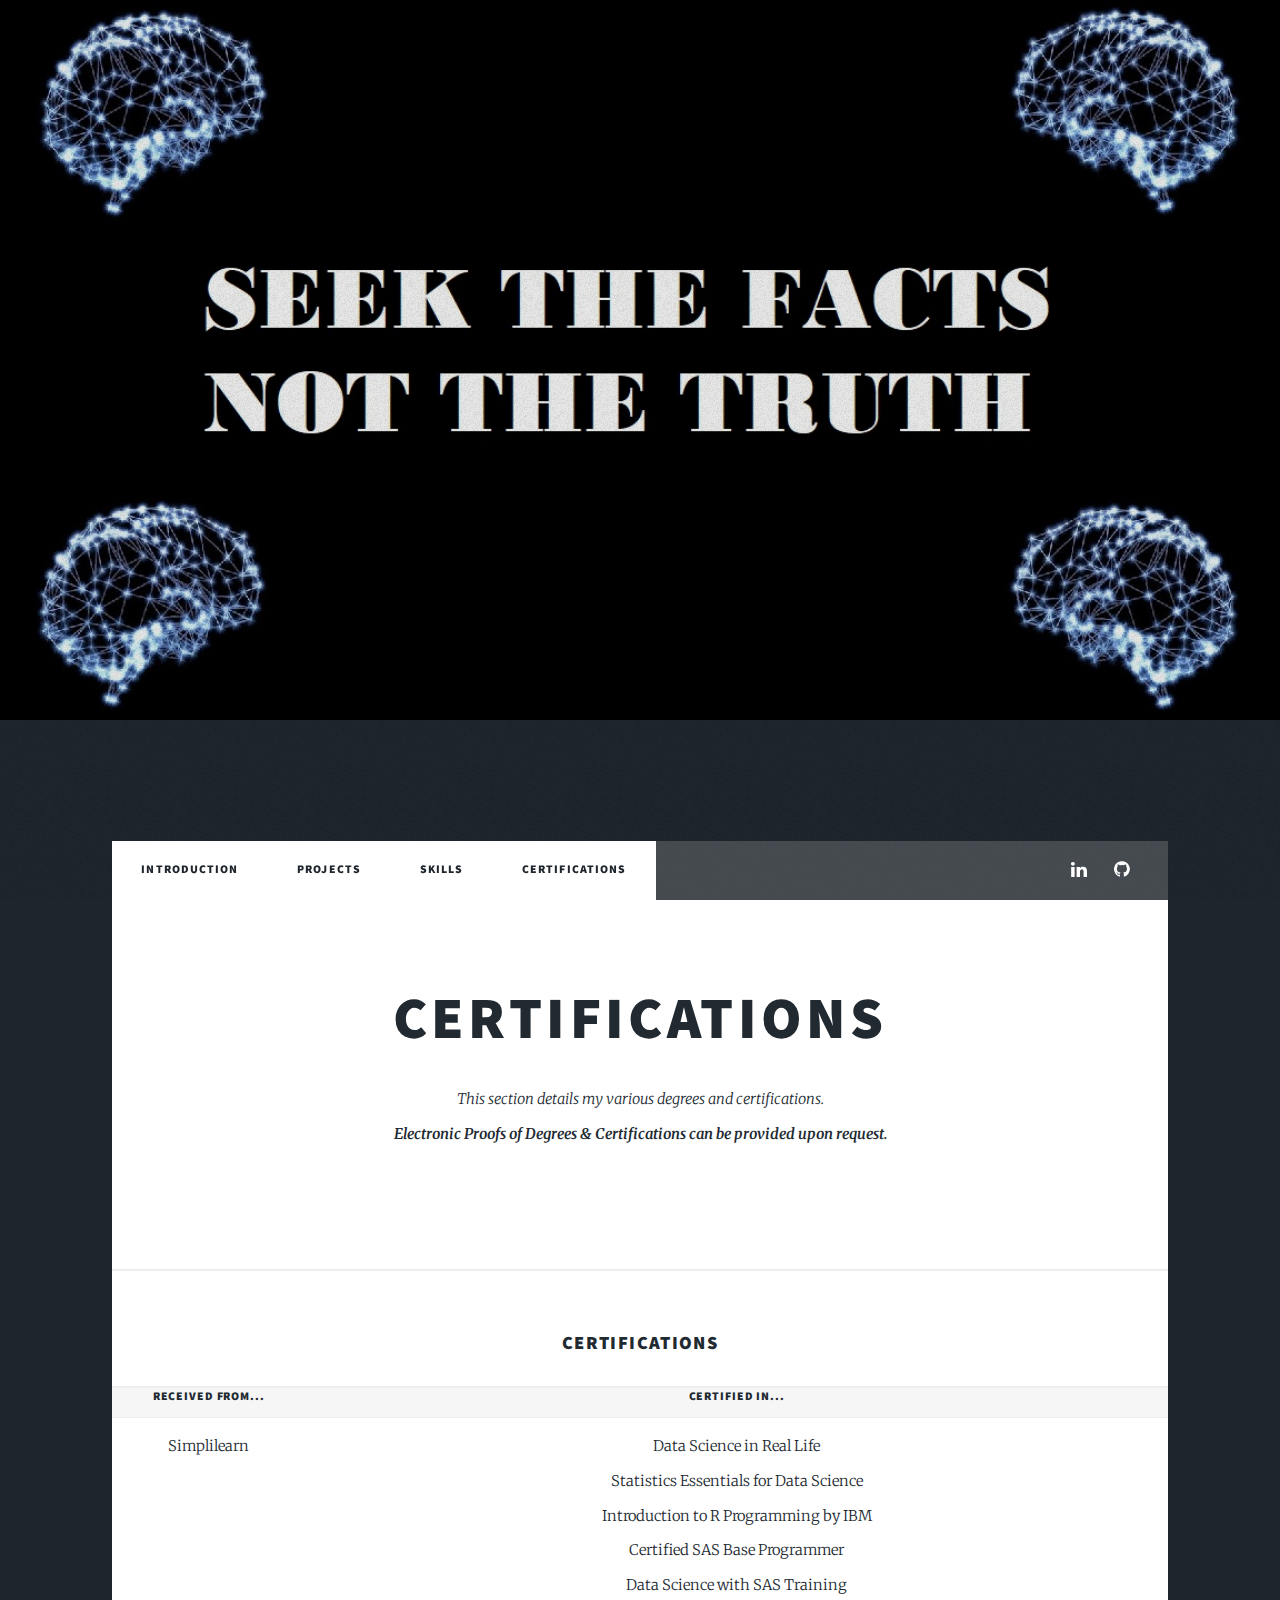
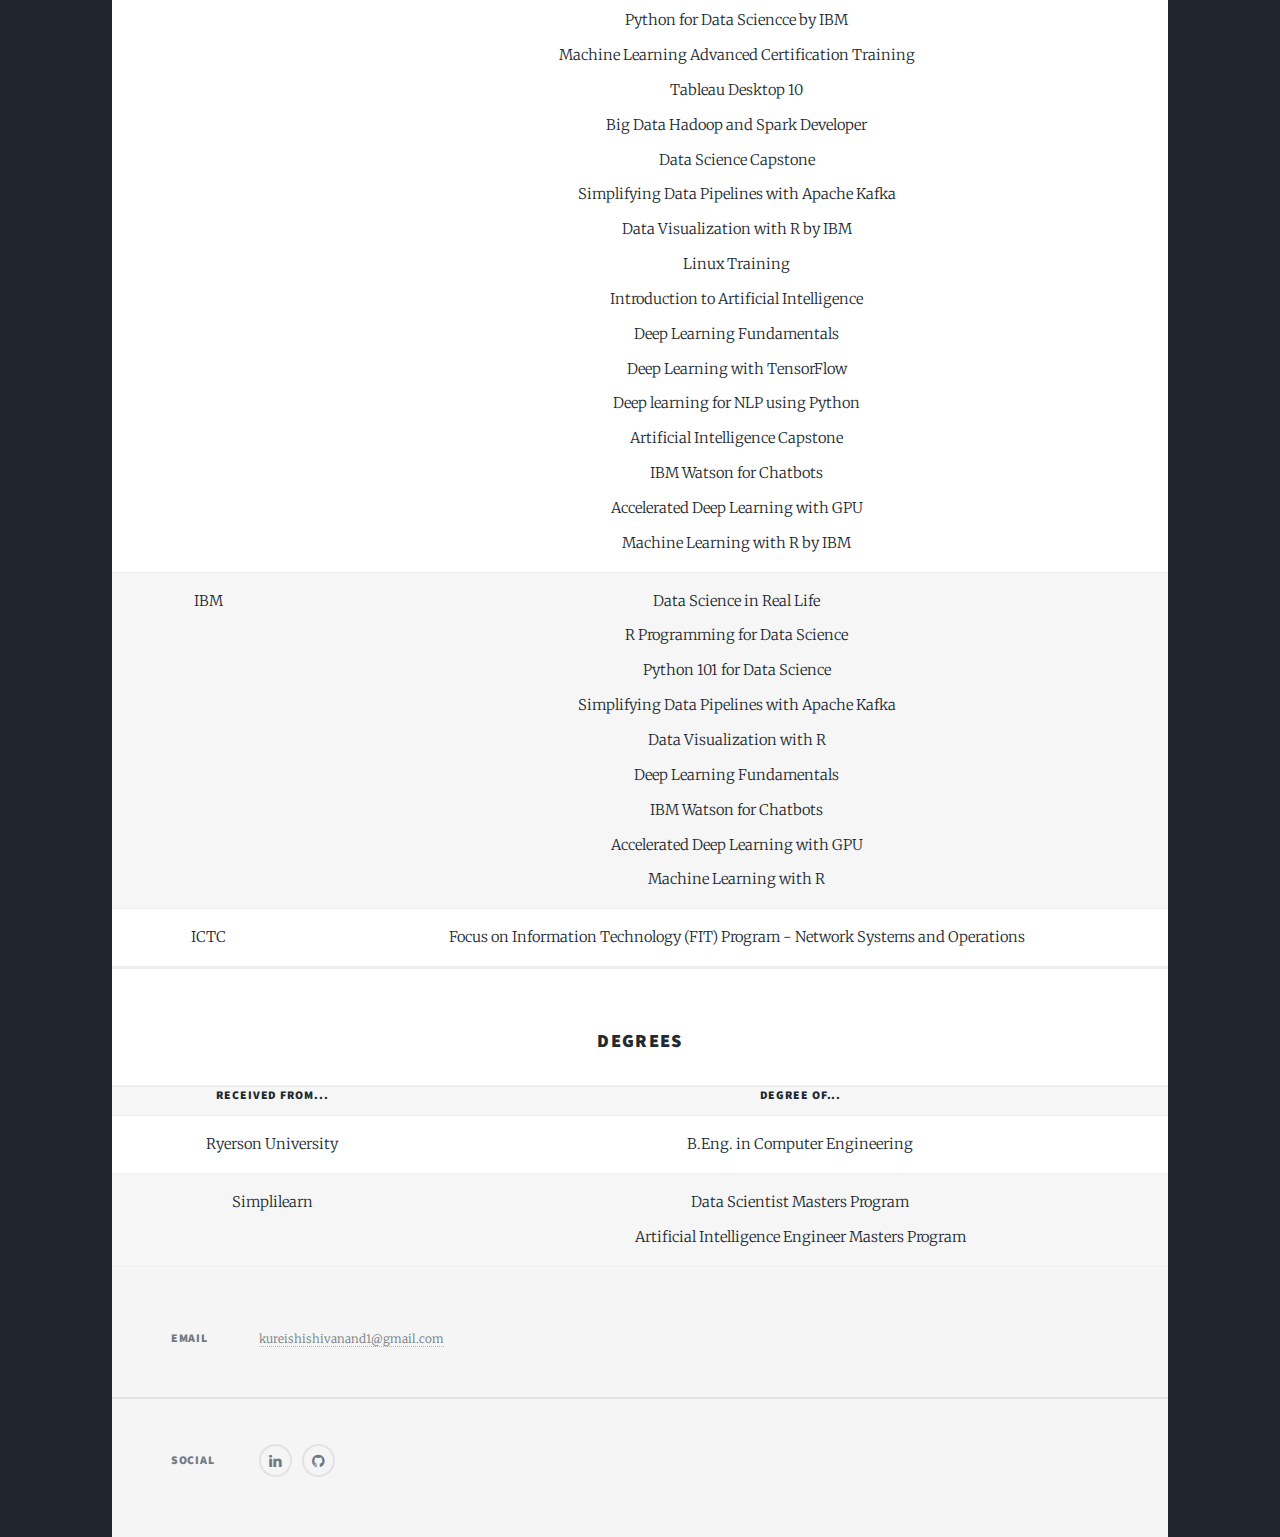
==== commit 1ee331d4: "update all webpages intro" ====
--- a/certifications.html
+++ b/certifications.html
@@ -21,13 +21,13 @@
     <div id="wrapper" class="fade-in">
         <!-- Intro -->
         <div id="intro">
-            <h1>Kureishi Shivanand <br /> Portfolio</h1>
-            <p>Showcase of my projects along with my technical knowledge and abilities.</p>
+            <!-- <h1>Kureishi Shivanand <br /> Portfolio</h1>
+            <p>Showcase of my projects along with my technical knowledge and abilities.</p> -->
             <!-- <ul class="actions">
         <li>
           <a href="#header" class="button icon solo fa-arrow-down scrolly">Continue</a>
         </li>
-      </ul> -->
+      </ul> --> 
         </div>
 
         <!-- Header -->
--- a/assets/css/main.css
+++ b/assets/css/main.css
@@ -3207,7 +3207,7 @@
 			width: 100%;
 			height: 100%;
 			background-color: #212931;
-			background-image: url("../../images/overlay.png"), linear-gradient(0deg, rgba(0, 0, 0, 0.1), rgba(0, 0, 0, 0.1)), url("../../images/bg.jpg");
+			background-image: url("../../images/overlay.png"), linear-gradient(0deg, rgba(0, 0, 0, 0.1), rgba(0, 0, 0, 0.1)), url("../../images/Slogan.jpg");
 			background-size: auto,								auto,														100% auto;
 			background-position: center,								center,														top center;
 			background-repeat: repeat,								no-repeat,													no-repeat;
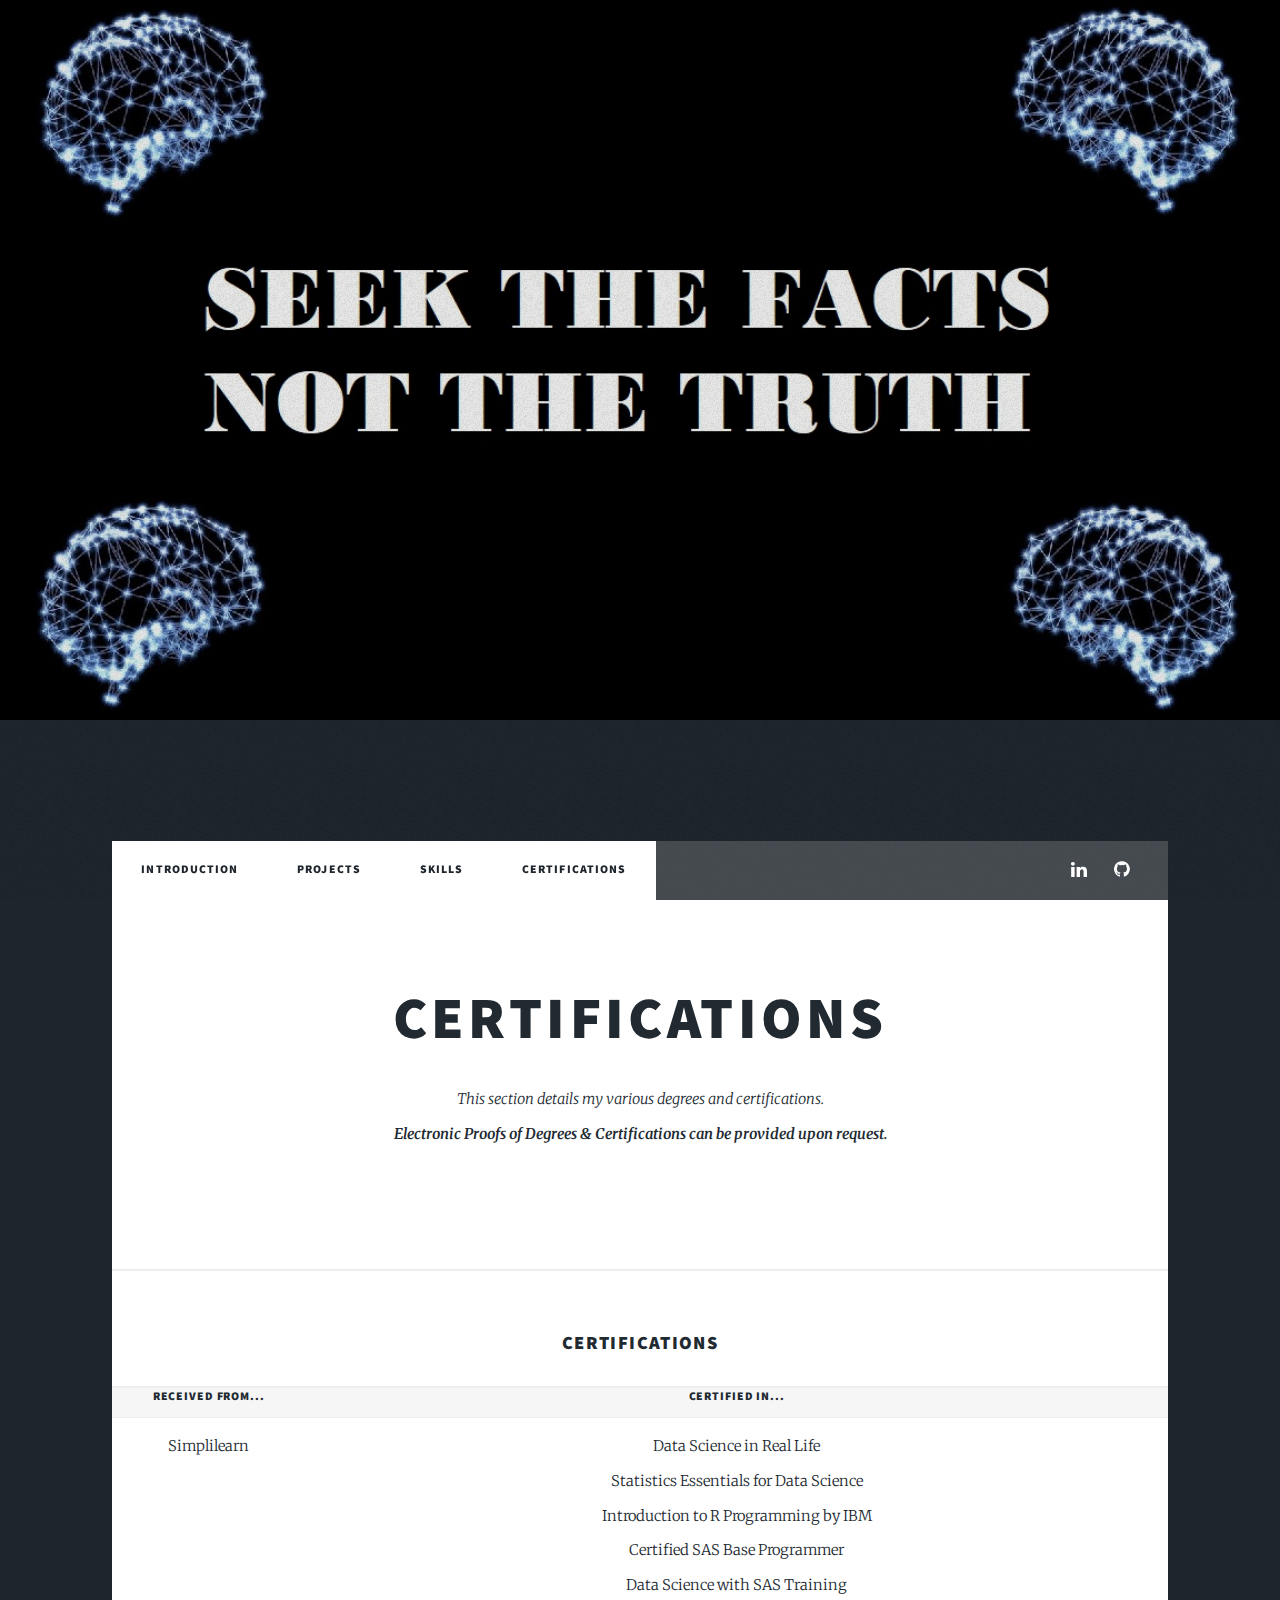
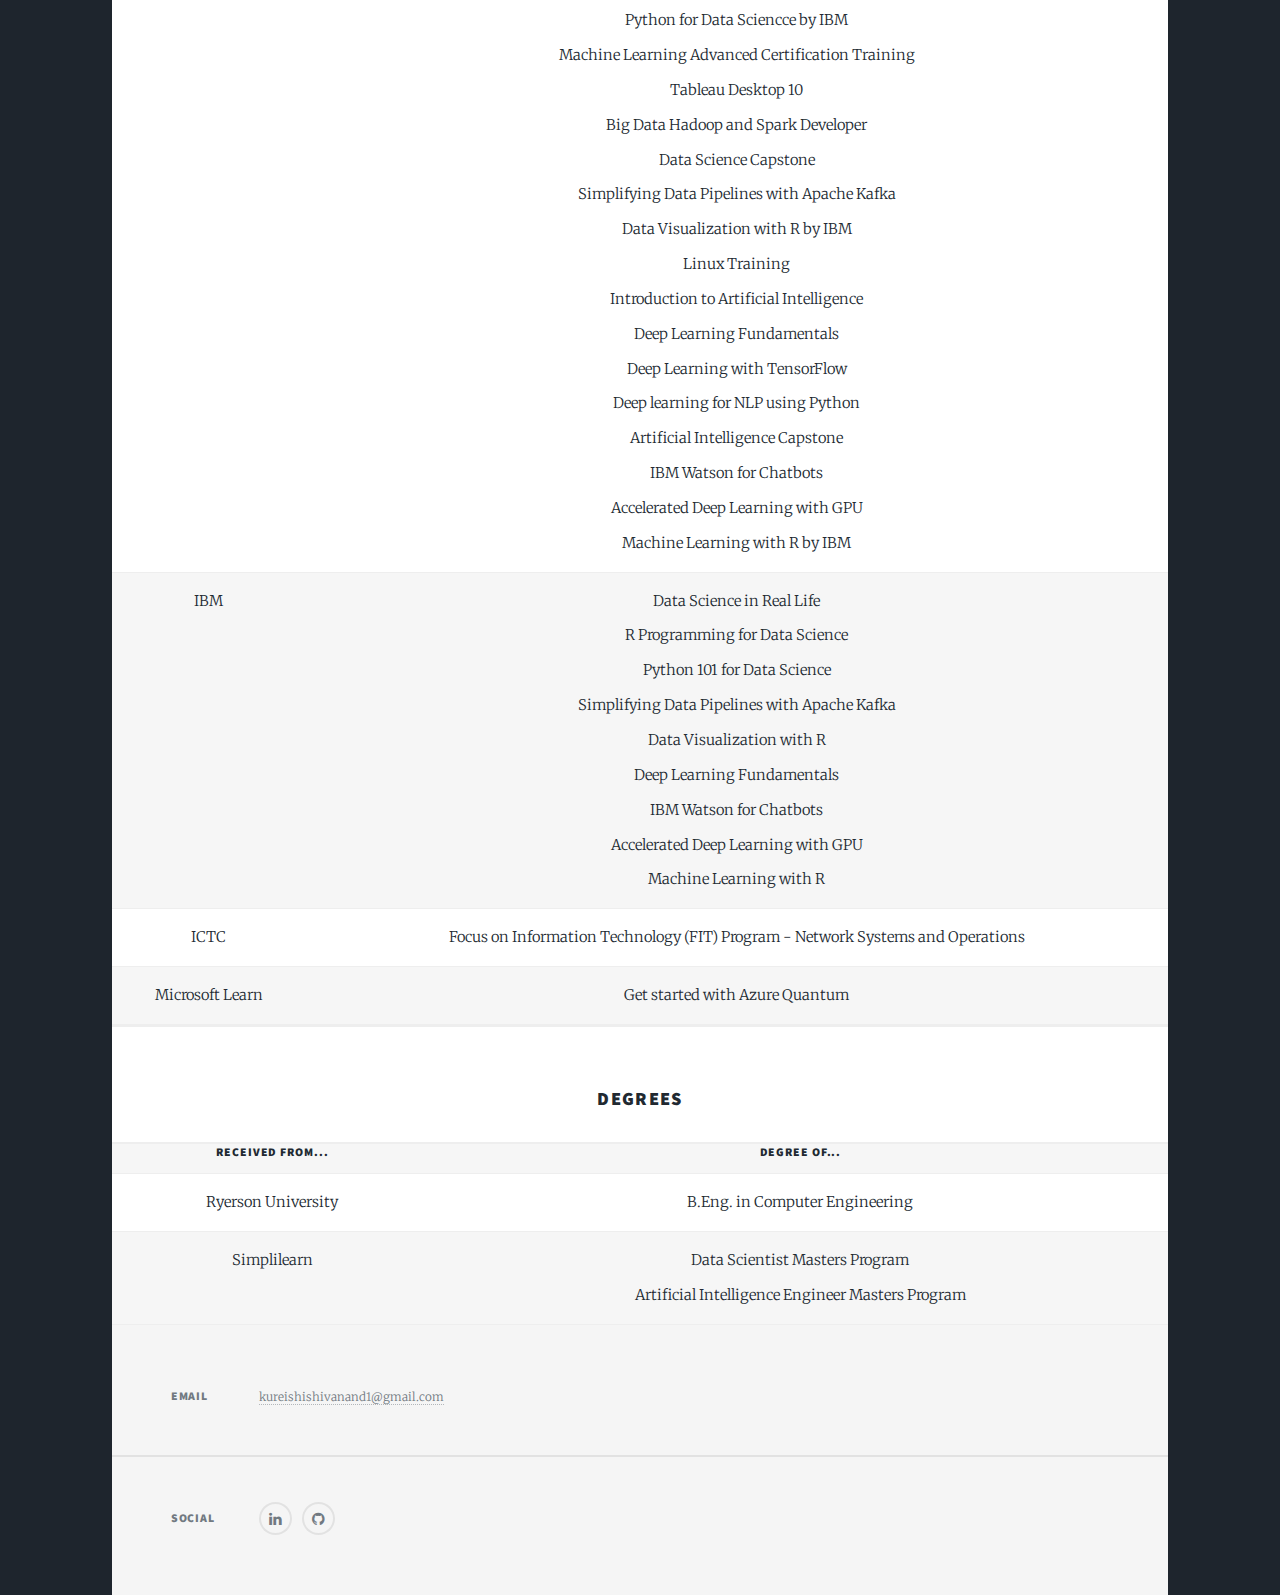
==== commit ac675398: "update certifications" ====
--- a/certifications.html
+++ b/certifications.html
@@ -123,6 +123,12 @@
                     <td align="center">ICTC</td>
                     <td align="center">
                         Focus on Information Technology (FIT) Program - Network Systems and Operations
+                    </td>
+                </tr>
+                <tr>
+                    <td align="center">Microsoft Learn</td>
+                    <td align="center">
+                        Get started with Azure Quantum
                     </td>
                 </tr>
             </table>
